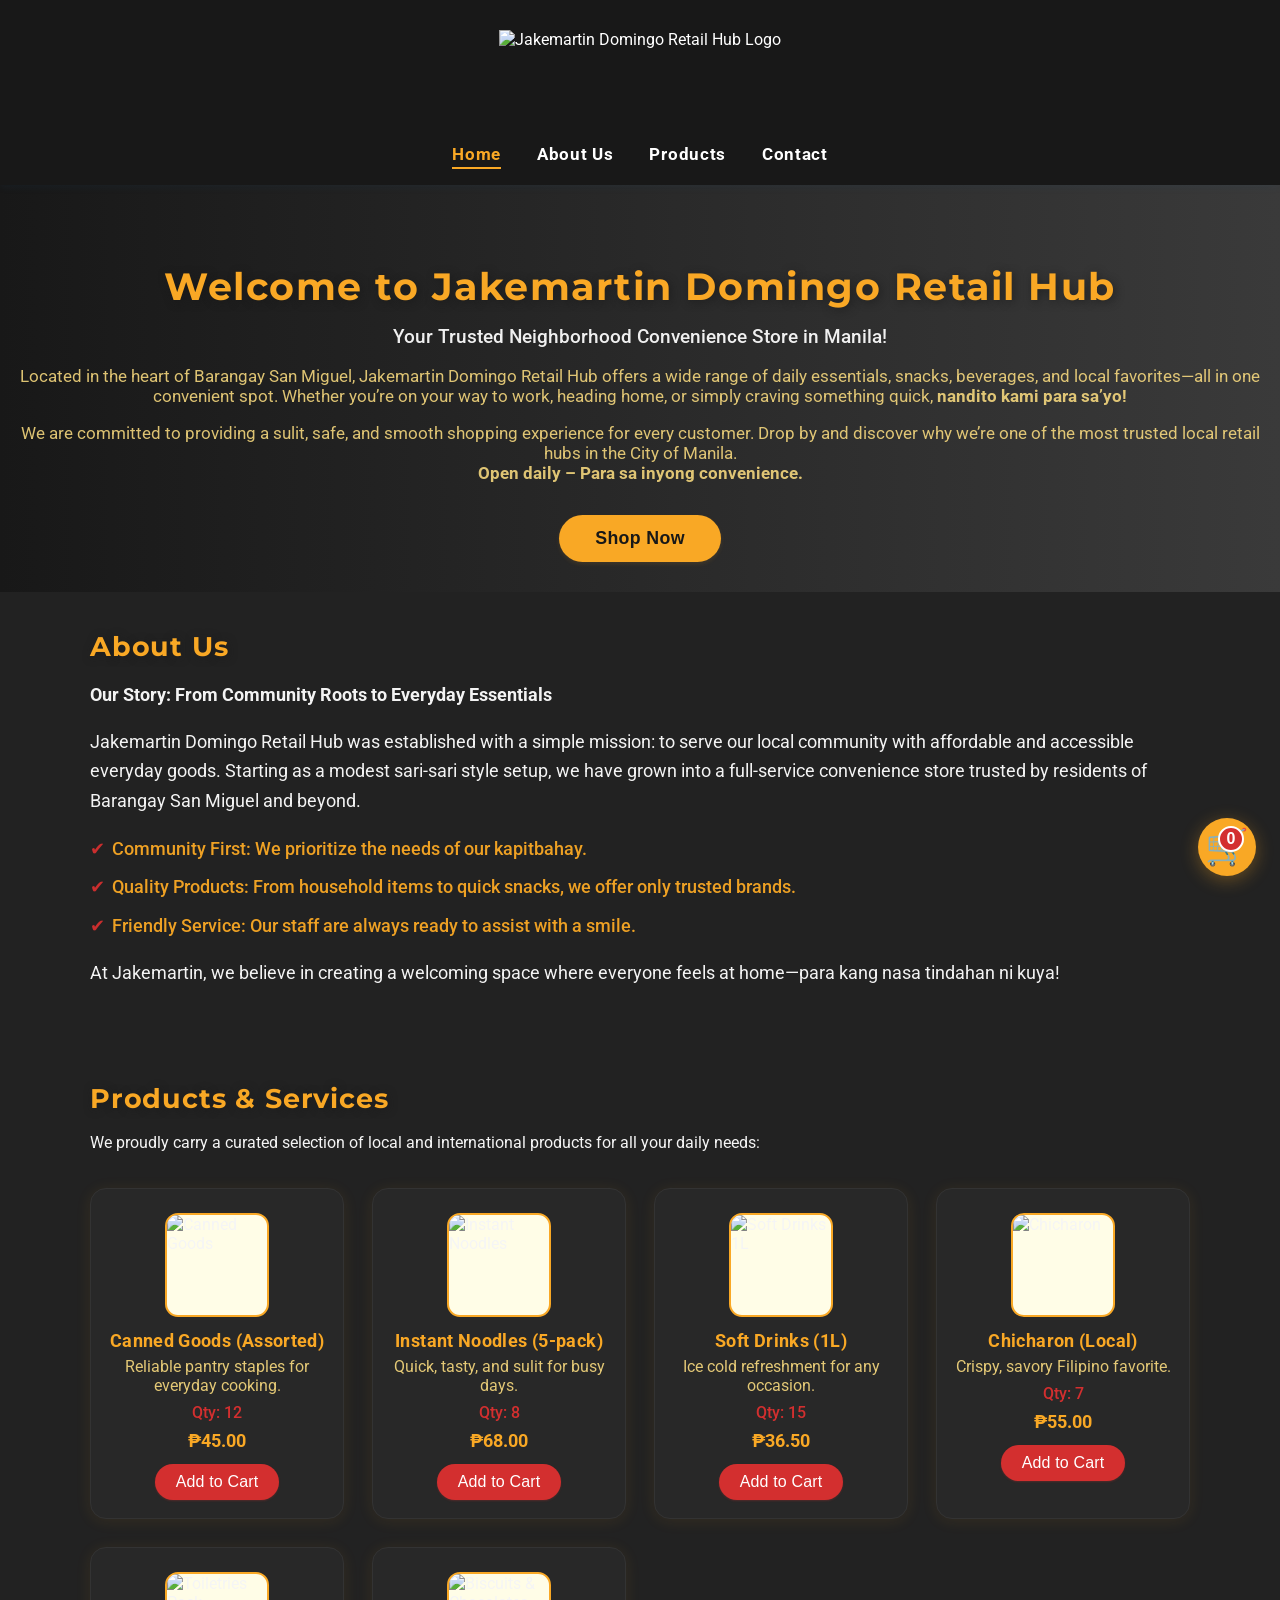
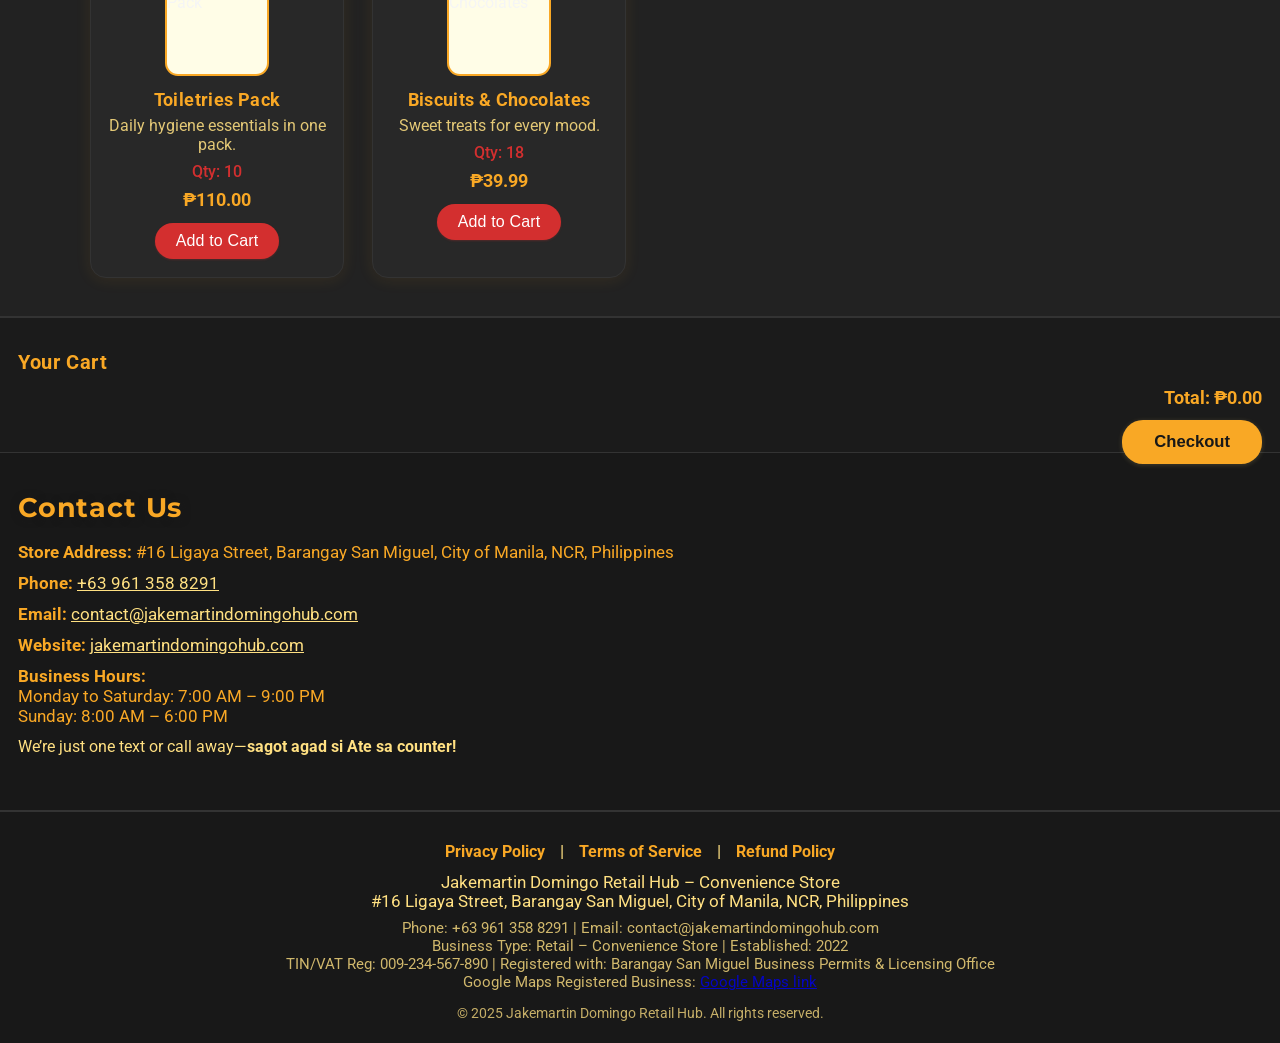
==== index.html @ e6e3763f "index.html" ====
<!DOCTYPE html>
<html lang="en">
<head>
    <meta charset="UTF-8">
    <meta name="viewport" content="width=device-width, initial-scale=1.0">
    <title>Jakemartin Domingo Retail Hub | Convenience Store Manila</title>
    <meta name="description" content="Jakemartin Domingo Retail Hub – Your trusted neighborhood convenience store in Manila. Groceries, snacks, bills payment, delivery, pasalubong and more.">
    <link rel="icon" type="image/png" href="image/FAVICON.png">
    <link rel="preconnect" href="https://fonts.googleapis.com">
    <link href="https://fonts.googleapis.com/css?family=Montserrat:400,700|Roboto:400,500&display=swap" rel="stylesheet">
    <style>
        :root {
            --primary: #d32f2f;
            --accent: #f9a825;
            --black: #181818;
            --white: #fff;
            --background: #222;
            --text: #f5f5f5;
            --footer: #181818;
            --card: #282828;
            --border: #333;
            --cart-btn-size: 58px;
        }
        body {
            margin: 0;
            font-family: 'Roboto', 'Montserrat', Arial, sans-serif;
            background: var(--background);
            color: var(--text);
            min-height: 100vh;
        }
        header {
            background: var(--black);
            color: var(--white);
            padding: 0;
            text-align: center;
            box-shadow: 0 2px 8px rgba(32, 98, 161, 0.08);
            position: sticky;
            top: 0;
            z-index: 100;
            width: 100%;
            transition: box-shadow 0.3s;
        }
        .logo-container {
            background: var(--black);
            padding: 30px 0 15px 0;
            display: flex;
            justify-content: center;
            align-items: center;
        }
        .logo-img {
            display: block;
            height: 96px;
            width: auto;
            max-width: 100%;
            border-radius: 0;
            background: transparent;
            box-shadow: none;
        }
        nav {
            margin-top: 0;
            padding-bottom: 16px;
            background: var(--black);
            width: 100%;
            display: flex;
            justify-content: center;
            align-items: center;
            position: relative;
        }
        nav a {
            color: var(--white);
            text-decoration: none;
            margin: 0 18px;
            font-weight: 700;
            letter-spacing: 0.04em;
            font-size: 1.08rem;
            transition: color 0.2s;
            display: inline-block;
            padding: 3px 0;
            border-bottom: 2px solid transparent;
        }
        nav a:hover, nav a.active {
            color: var(--accent);
            border-bottom: 2px solid var(--accent);
        }
        .burger-btn {
            display: none;
            background: transparent;
            border: none;
            cursor: pointer;
            padding: 8px 12px;
            margin-left: auto;
            margin-right: 14px;
            z-index: 102;
        }
        .burger-icon {
            width: 30px;
            height: 30px;
            display: block;
            position: relative;
        }
        .burger-icon span {
            display: block;
            position: absolute;
            height: 4px;
            width: 100%;
            background: var(--accent);
            border-radius: 2px;
            opacity: 1;
            left: 0;
            transition: all 0.3s;
        }
        .burger-icon span:nth-child(1) {
            top: 6px;
        }
        .burger-icon span:nth-child(2) {
            top: 13px;
        }
        .burger-icon span:nth-child(3) {
            top: 20px;
        }
        .nav-links {
            display: flex;
            flex-direction: row;
            justify-content: center;
            align-items: center;
            width: 100%;
            transition: max-height 0.3s;
        }
        @media (max-width: 800px) {
            .section { padding: 30px 10px; }
            .products-grid { gap: 16px; }
            .cart-section, .contact-section { padding: 20px 8px; }
            .logo-img { height: 74px; }
        }
        @media (max-width: 600px) {
            .logo-container { padding: 14px 0 8px 0; }
            .logo-img { height: 56px; }
            nav {
                justify-content: flex-end;
                padding-bottom: 0;
                height: 56px;
                position: relative;
            }
            .burger-btn {
                display: block;
            }
            .nav-links {
                flex-direction: column;
                align-items: flex-start;
                position: absolute;
                top: 56px;
                left: 0;
                width: 100%;
                background: var(--black);
                max-height: 0;
                overflow: hidden;
                box-shadow: 0 2px 20px #18181863;
                transition: max-height 0.3s;
                z-index: 101;
            }
            .nav-links.open {
                max-height: 300px;
                padding-bottom: 14px;
            }
            nav a {
                margin: 18px 0 0 16px;
                font-size: 1.08rem;
                padding: 10px 0;
                width: 100%;
                border-bottom: none;
                text-align: left;
            }
        }
        .hero {
            padding: 48px 20px 30px 20px;
            background: linear-gradient(90deg, #181818 0%, #3a3a3a 100%);
            text-align: center;
        }
        .hero h1 {
            font-family: 'Montserrat', Arial, sans-serif;
            font-size: 2.35rem;
            font-weight: 700;
            color: var(--accent);
            margin-bottom: 8px;
            text-shadow: 2px 2px 8px #18181899;
            letter-spacing: 0.04em;
        }
        .hero h2 {
            font-size: 1.18rem;
            font-weight: 500;
            margin-bottom: 18px;
            color: var(--white);
            opacity: 0.93;
        }
        .hero p {
            font-size: 1.06rem;
            margin-bottom: 12px;
            color: #ffe082;
            font-weight: 400;
            opacity: 0.85;
        }
        .btn-shop {
            background: var(--accent);
            color: var(--black);
            border: none;
            padding: 13px 36px;
            font-size: 1.11rem;
            border-radius: 24px;
            font-weight: 700;
            margin-top: 20px;
            cursor: pointer;
            box-shadow: 0 2px 4px rgba(249,168,37,0.12);
            transition: background 0.2s, color 0.2s;
            letter-spacing: 0.02em;
        }
        .btn-shop:hover {
            background: #fffde7;
            color: var(--primary);
            border: 2px solid var(--accent);
        }
        .section {
            padding: 38px 18px;
            max-width: 1100px;
            margin: 0 auto;
            background: transparent;
        }
        .section-title {
            font-family: 'Montserrat', Arial, sans-serif;
            color: var(--accent);
            font-size: 1.7rem;
            font-weight: 700;
            margin-bottom: 18px;
            letter-spacing: 0.03em;
            text-shadow: 1px 1px 8px #18181888;
        }
        .about-content {
            font-size: 1.11rem;
            line-height: 1.65;
            color: var(--white);
            opacity: 0.95;
            font-weight: 400;
        }
        .values-list {
            list-style: none;
            padding: 0;
            margin: 16px 0 0 0;
        }
        .values-list li {
            margin-bottom: 8px;
            padding-left: 0;
            position: relative;
            font-weight: 500;
            color: var(--accent);
        }
        .values-list li:before {
            content: "✔";
            color: var(--primary);
            margin-right: 7px;
            font-size: 1.04em;
        }
        .products-grid {
            display: grid;
            grid-template-columns: repeat(auto-fit, minmax(240px, 1fr));
            gap: 28px;
            margin-top: 36px;
        }
        .product-card {
            background: var(--card);
            border: 1px solid var(--border);
            border-radius: 16px;
            padding: 24px 16px 18px 16px;
            text-align: left;
            box-shadow: 0 2px 16px rgba(249, 168, 37, 0.09);
            display: flex;
            flex-direction: column;
            align-items: center;
            position: relative;
        }
        .product-img {
            width: 100px;
            height: 100px;
            border-radius: 13px;
            background: #fffde7;
            margin-bottom: 13px;
            object-fit: contain;
            border: 2px solid var(--accent);
        }
        .product-title {
            font-size: 1.15rem;
            font-weight: 700;
            color: var(--accent);
            margin-bottom: 6px;
            text-align: center;
            letter-spacing: 0.02em;
        }
        .product-desc {
            font-size: 0.99rem;
            margin-bottom: 8px;
            color: #ffe082;
            text-align: center;
            opacity: 0.87;
        }
        .product-info {
            font-size: 0.99rem;
            margin-bottom: 8px;
            color: var(--primary);
            text-align: center;
            font-weight: 500;
        }
        .product-price {
            font-size: 1.15rem;
            font-weight: 700;
            color: var(--accent);
            margin-bottom: 9px;
            text-align: center;
        }
        .add-cart-btn {
            background: var(--primary);
            color: #fff;
            border: none;
            border-radius: 19px;
            padding: 9px 21px;
            font-size: 1rem;
            font-weight: 500;
            cursor: pointer;
            margin-top: 4px;
            transition: background 0.2s;
            letter-spacing: 0.01em;
            box-shadow: 0 1px 2px #d32f2f40;
        }
        .add-cart-btn:hover {
            background: var(--accent);
            color: var(--primary);
        }
        .cart-section {
            background: #1b1b1b;
            border-top: 2px solid var(--border);
            padding: 32px 18px;
        }
        .cart-title {
            font-size: 1.28rem;
            font-weight: 700;
            color: var(--accent);
            margin-bottom: 14px;
            letter-spacing: 0.03em;
        }
        .cart-list {
            list-style: none;
            padding: 0;
            margin: 0 0 13px 0;
        }
        .cart-list li {
            display: flex;
            align-items: center;
            justify-content: space-between;
            background: #282828;
            border-radius: 10px;
            margin-bottom: 7px;
            padding: 10px 15px;
            box-shadow: 0 1px 4px #f9a82510;
        }
        .cart-item-title {
            font-weight: 500;
            color: var(--accent);
        }
        .cart-item-qty {
            color: var(--primary);
            font-size: 1em;
            margin-left: 8px;
        }
        .cart-item-price {
            color: #fffde7;
            font-size: 0.99em;
            margin-left: 10px;
        }
        .cart-item-remove-btn {
            background: var(--primary);
            color: #fff;
            border: none;
            border-radius: 7px;
            font-size: 0.93rem;
            font-weight: 700;
            padding: 3px 12px;
            margin-left: 10px;
            cursor: pointer;
            transition: background 0.2s;
        }
        .cart-item-remove-btn:hover {
            background: #b71c1c;
        }
        .cart-total {
            font-weight: 700;
            color: var(--accent);
            font-size: 1.11rem;
            margin-bottom: 12px;
            text-align: right;
        }
        .checkout-btn {
            background: var(--accent);
            color: var(--black);
            border: none;
            border-radius: 21px;
            font-size: 1.04rem;
            font-weight: 700;
            padding: 12px 32px;
            cursor: pointer;
            float: right;
            box-shadow: 0 1px 5px #ffe08230;
            transition: background 0.2s, color 0.2s;
        }
        .checkout-btn:hover {
            background: var(--primary);
            color: #fff;
        }
        .contact-section {
            padding: 38px 18px;
            background: var(--black);
            border-top: 1px solid var(--border);
        }
        .contact-list {
            list-style: none;
            padding: 0;
            margin: 0;
        }
        .contact-list li {
            margin-bottom: 11px;
            font-size: 1.07rem;
            color: var(--accent);
        }
        .contact-list a {
            color: #ffe082;
            text-decoration: underline;
        }
        .contact-list a:hover {
            color: var(--primary);
        }
        .contact-section p {
            color: #ffe082;
            font-size: 1.03rem;
            margin-top: 10px;
        }
        footer {
            background: var(--footer);
            color: #ffe082;
            text-align: center;
            padding: 30px 16px 22px 16px;
            border-top: 2px solid var(--border);
            font-size: 1.04rem;
        }
        .footer-links {
            margin-bottom: 12px;
        }
        .footer-links a {
            color: var(--accent);
            text-decoration: none;
            margin: 0 11px;
            font-size: 0.98rem;
            font-weight: 700;
        }
        .footer-links a:hover {
            text-decoration: underline;
            color: var(--primary);
        }
        .footer-company {
            margin-bottom: 8px;
        }
        .footer-meta {
            font-size: 0.93rem;
            color: #ffe082;
            opacity: 0.8;
            margin-top: 7px;
        }
        .cart-fab {
            position: fixed;
            right: 24px;
            bottom: 24px;
            width: var(--cart-btn-size);
            height: var(--cart-btn-size);
            background: var(--accent);
            color: var(--black);
            border-radius: 50%;
            box-shadow: 0 4px 18px #f9a82555;
            display: flex;
            justify-content: center;
            align-items: center;
            z-index: 999;
            cursor: pointer;
            transition: background 0.2s;
            border: none;
        }
        .cart-fab:hover {
            background: #ffd54f;
        }
        .cart-fab-icon {
            font-size: 2.2rem;
            color: var(--primary);
        }
        .cart-fab-count {
            position: absolute;
            top: 8px;
            right: 12px;
            background: var(--primary);
            color: #fff;
            border-radius: 50%;
            width: 22px;
            height: 22px;
            display: flex;
            justify-content: center;
            align-items: center;
            font-size: 1rem;
            font-weight: 700;
            border: 2px solid #fff;
        }
        .cart-modal-overlay {
            display: none;
            position: fixed;
            z-index: 1001;
            left: 0;
            top: 0;
            width: 100vw;
            height: 100vh;
            background: rgba(30,30,30,0.86);
            justify-content: center;
            align-items: center;
        }
        .cart-modal {
            background: var(--card);
            color: var(--text);
            border-radius: 18px;
            padding: 32px 24px 24px 24px;
            max-width: 350px;
            width: 90vw;
            box-shadow: 0 8px 32px #18181899;
            position: relative;
            animation: popCartModal 0.2s ease;
        }
        @keyframes popCartModal {
            0% { transform: scale(0.9); opacity:0 }
            70% { transform: scale(1.05); opacity:1 }
            100% { transform: scale(1); opacity:1 }
        }
        .cart-modal-header {
            font-size: 1.25rem;
            font-weight: 700;
            color: var(--accent);
            margin-bottom: 12px;
            display: flex;
            align-items: center;
            justify-content: space-between;
        }
        .cart-modal-close {
            background: transparent;
            border: none;
            font-size: 1.5rem;
            color: var(--accent);
            cursor: pointer;
            margin-left: 18px;
        }
        .cart-modal-list {
            list-style: none;
            padding: 0;
            margin: 0 0 12px 0;
            max-height: 210px;
            overflow-y: auto;
        }
        .cart-modal-list li {
            display: flex;
            align-items: center;
            justify-content: space-between;
            background: #333;
            border-radius: 10px;
            margin-bottom: 7px;
            padding: 8px 10px;
            box-shadow: 0 1px 3px #f9a82514;
        }
        .cart-modal-item-title {
            font-weight: 500;
            color: var(--accent);
            flex: 1 1 60%;
            font-size: 1rem;
        }
        .cart-modal-item-qty {
            color: var(--primary);
            font-size: 0.96em;
            margin-left: 10px;
        }
        .cart-modal-item-price {
            color: #fffde7;
            font-size: 0.97em;
            margin-left: 10px;
        }
        .cart-modal-remove-btn {
            background: var(--primary);
            color: #fff;
            border: none;
            border-radius: 7px;
            font-size: 0.93rem;
            font-weight: 700;
            padding: 3px 12px;
            margin-left: 10px;
            cursor: pointer;
            transition: background 0.2s;
        }
        .cart-modal-remove-btn:hover {
            background: #b71c1c;
        }
        .cart-modal-total {
            font-weight: 700;
            color: var(--accent);
            font-size: 1.08rem;
            margin-bottom: 11px;
            text-align: right;
        }
        .cart-modal-checkout-btn {
            background: var(--accent);
            color: var(--black);
            border: none;
            border-radius: 20px;
            font-size: 1.03rem;
            font-weight: 700;
            padding: 10px 26px;
            cursor: pointer;
            float: right;
            box-shadow: 0 1px 5px #ffe08230;
            transition: background 0.2s, color 0.2s;
        }
        .cart-modal-checkout-btn:disabled {
            opacity: 0.7;
            cursor: not-allowed;
        }
        .cart-modal-checkout-btn:hover:enabled {
            background: var(--primary);
            color: #fff;
        }
        @media (max-width: 600px) {
            .hero h1 { font-size: 1.28rem; }
            .hero h2 { font-size: 1rem; }
            .section-title { font-size: 1.13rem; }
            .product-card { padding: 11px 6px; }
            .product-img { width: 56px; height: 56px; }
            .cart-section { font-size: 0.99rem; }
            .nav-links.open { max-height: 350px; }
            .cart-modal { padding: 20px 8px 18px 8px; }
            .cart-modal-header { font-size: 1.07rem; }
        }
    </style>
    <script>
        // Burger Button Functionality & Sticky Header Shadow
        document.addEventListener("DOMContentLoaded", function() {
            const burgerBtn = document.getElementById('burger-btn');
            const navLinks = document.getElementById('nav-links');

            burgerBtn.addEventListener('click', function() {
                navLinks.classList.toggle('open');
                burgerBtn.classList.toggle('open');
            });

            Array.from(navLinks.getElementsByTagName('a')).forEach(function(link) {
                link.addEventListener('click', function() {
                    if (window.innerWidth <= 600) {
                        navLinks.classList.remove('open');
                        burgerBtn.classList.remove('open');
                    }
                });
            });

            const header = document.querySelector('header');
            window.addEventListener('scroll', function() {
                if (window.scrollY > 30) {
                    header.style.boxShadow = '0 4px 20px #18181855';
                } else {
                    header.style.boxShadow = '0 2px 8px rgba(32, 98, 161, 0.08)';
                }
            });

            burgerBtn.addEventListener('keyup', function(e) {
                if (e.key === "Enter" || e.key === " ") {
                    burgerBtn.click();
                }
            });
        });

        // Cart Logic for main section and floating button/modal
        document.addEventListener("DOMContentLoaded", function() {
            const cart = [];
            const cartList = document.getElementById('cart-list');
            const cartTotal = document.getElementById('cart-total');
            const checkoutBtn = document.getElementById('checkout-btn');

            // Floating Cart Button and Modal Elements
            const cartFab = document.getElementById('cart-fab');
            const cartFabCount = document.getElementById('cart-fab-count');
            const cartModalOverlay = document.getElementById('cart-modal-overlay');
            const cartModalList = document.getElementById('cart-modal-list');
            const cartModalTotal = document.getElementById('cart-modal-total');
            const cartModalCheckoutBtn = document.getElementById('cart-modal-checkout-btn');
            const cartModalClose = document.getElementById('cart-modal-close');

            // Utility: Update both main cart and modal
            function updateCart() {
                // Main Cart Section
                cartList.innerHTML = '';
                let total = 0;
                cart.forEach((item, idx) => {
                    total += item.price * item.qty;
                    const li = document.createElement('li');
                    li.innerHTML =
                        `<span class="cart-item-title">${item.title}</span>
                        <span class="cart-item-qty">Qty: ${item.qty}</span>
                        <span class="cart-item-price">₱${item.price.toFixed(2)}</span>
                        <button class="cart-item-remove-btn" data-idx="${idx}" title="x">x</button>`;
                    cartList.appendChild(li);
                });
                cartTotal.textContent = "Total: ₱" + total.toFixed(2);
                checkoutBtn.disabled = cart.length === 0;

                // Floating Cart Button count
                cartFabCount.textContent = cart.reduce((a, b) => a + b.qty, 0);

                // Modal Cart Section
                cartModalList.innerHTML = '';
                cart.forEach((item, idx) => {
                    const li = document.createElement('li');
                    li.innerHTML =
                        `<span class="cart-modal-item-title">${item.title}</span>
                        <span class="cart-modal-item-qty">Qty: ${item.qty}</span>
                        <span class="cart-modal-item-price">₱${item.price.toFixed(2)}</span>
                        <button class="cart-modal-remove-btn" data-idx="${idx}" title="Remove item">x</button>`;
                    cartModalList.appendChild(li);
                });
                cartModalTotal.textContent = "Total: ₱" + total.toFixed(2);
                cartModalCheckoutBtn.disabled = cart.length === 0;
            }

            // Add to Cart
            function addToCart(title, price, qty) {
                let found = cart.find(item => item.title === title);
                if (found) {
                    found.qty += 1;
                } else {
                    cart.push({title, price, qty: 1});
                }
                updateCart();
            }

            // Remove from Cart (by index)
            function removeFromCart(idx) {
                cart.splice(idx, 1);
                updateCart();
            }

            // Add event listeners to product buttons
            document.querySelectorAll('.add-cart-btn').forEach(btn => {
                btn.addEventListener('click', function() {
                    const card = btn.closest('.product-card');
                    const title = card.querySelector('.product-title').textContent;
                    const price = parseFloat(card.querySelector('.product-price').textContent.replace('₱',''));
                    addToCart(title, price, 1);
                });
            });

            // Main Cart: Remove item
            cartList.addEventListener('click', function(e) {
                if (e.target.classList.contains('cart-item-remove-btn')) {
                    const idx = parseInt(e.target.getAttribute('data-idx'));
                    removeFromCart(idx);
                }
            });

            // Checkout Button (main section)
            checkoutBtn.addEventListener('click', function() {
                window.location.href = 'order-summary.html';
            });

            // Floating Cart Button click: show modal
            cartFab.addEventListener('click', function() {
                cartModalOverlay.style.display = 'flex';
            });

            // Modal close button
            cartModalClose.addEventListener('click', function() {
                cartModalOverlay.style.display = 'none';
            });

            // Modal click outside: close modal
            cartModalOverlay.addEventListener('click', function(e) {
                if (e.target === cartModalOverlay) {
                    cartModalOverlay.style.display = 'none';
                }
            });

            // Modal: Remove item
            cartModalList.addEventListener('click', function(e) {
                if (e.target.classList.contains('cart-modal-remove-btn')) {
                    const idx = parseInt(e.target.getAttribute('data-idx'));
                    removeFromCart(idx);
                }
            });

            // Modal: Checkout button
            cartModalCheckoutBtn.addEventListener('click', function() {
                window.location.href = 'order-summary.html';
            });

            updateCart();
        });
    </script>
</head>
<body>
    <header>
        <div class="logo-container">
            <img src="image/LOGO.png" alt="Jakemartin Domingo Retail Hub Logo" class="logo-img" />
        </div>
        <nav>
            <button class="burger-btn" id="burger-btn" aria-label="Toggle navigation" tabindex="0">
                <span class="burger-icon">
                    <span></span>
                    <span></span>
                    <span></span>
                </span>
            </button>
            <div class="nav-links" id="nav-links">
                <a href="#home" class="active">Home</a>
                <a href="#about">About Us</a>
                <a href="#products">Products</a>
                <a href="#contact">Contact</a>
            </div>
        </nav>
    </header>

    <section class="hero" id="home">
        <h1>Welcome to Jakemartin Domingo Retail Hub</h1>
        <h2>Your Trusted Neighborhood Convenience Store in Manila!</h2>
        <p>Located in the heart of Barangay San Miguel, Jakemartin Domingo Retail Hub offers a wide range of daily essentials, snacks, beverages, and local favorites—all in one convenient spot. Whether you’re on your way to work, heading home, or simply craving something quick, <b>nandito kami para sa’yo!</b></p>
        <p>We are committed to providing a sulit, safe, and smooth shopping experience for every customer. Drop by and discover why we’re one of the most trusted local retail hubs in the City of Manila.<br><b>Open daily – Para sa inyong convenience.</b></p>
        <button class="btn-shop" onclick="document.getElementById('products').scrollIntoView({behavior:'smooth'});">Shop Now</button>
    </section>

    <section class="section" id="about">
        <div class="section-title">About Us</div>
        <div class="about-content">
            <p><strong>Our Story: From Community Roots to Everyday Essentials</strong></p>
            <p>Jakemartin Domingo Retail Hub was established with a simple mission: to serve our local community with affordable and accessible everyday goods. Starting as a modest sari-sari style setup, we have grown into a full-service convenience store trusted by residents of Barangay San Miguel and beyond.</p>
            <ul class="values-list">
                <li>Community First: We prioritize the needs of our kapitbahay.</li>
                <li>Quality Products: From household items to quick snacks, we offer only trusted brands.</li>
                <li>Friendly Service: Our staff are always ready to assist with a smile.</li>
            </ul>
            <p>At Jakemartin, we believe in creating a welcoming space where everyone feels at home—para kang nasa tindahan ni kuya!</p>
        </div>
    </section>

    <section class="section" id="products">
        <div class="section-title">Products & Services</div>
        <p>We proudly carry a curated selection of local and international products for all your daily needs:</p>
        <div class="products-grid">
            <div class="product-card">
                <img src="image/placeholder1.png" alt="Canned Goods" class="product-img">
                <div class="product-title">Canned Goods (Assorted)</div>
                <div class="product-desc">Reliable pantry staples for everyday cooking.</div>
                <div class="product-info">Qty: 12</div>
                <div class="product-price">₱45.00</div>
                <button class="add-cart-btn">Add to Cart</button>
            </div>
            <div class="product-card">
                <img src="image/placeholder2.png" alt="Instant Noodles" class="product-img">
                <div class="product-title">Instant Noodles (5-pack)</div>
                <div class="product-desc">Quick, tasty, and sulit for busy days.</div>
                <div class="product-info">Qty: 8</div>
                <div class="product-price">₱68.00</div>
                <button class="add-cart-btn">Add to Cart</button>
            </div>
            <div class="product-card">
                <img src="image/placeholder3.png" alt="Soft Drinks 1L" class="product-img">
                <div class="product-title">Soft Drinks (1L)</div>
                <div class="product-desc">Ice cold refreshment for any occasion.</div>
                <div class="product-info">Qty: 15</div>
                <div class="product-price">₱36.50</div>
                <button class="add-cart-btn">Add to Cart</button>
            </div>
            <div class="product-card">
                <img src="image/placeholder4.png" alt="Chicharon" class="product-img">
                <div class="product-title">Chicharon (Local)</div>
                <div class="product-desc">Crispy, savory Filipino favorite.</div>
                <div class="product-info">Qty: 7</div>
                <div class="product-price">₱55.00</div>
                <button class="add-cart-btn">Add to Cart</button>
            </div>
            <div class="product-card">
                <img src="image/placeholder5.png" alt="Toiletries Pack" class="product-img">
                <div class="product-title">Toiletries Pack</div>
                <div class="product-desc">Daily hygiene essentials in one pack.</div>
                <div class="product-info">Qty: 10</div>
                <div class="product-price">₱110.00</div>
                <button class="add-cart-btn">Add to Cart</button>
            </div>
            <div class="product-card">
                <img src="image/placeholder6.png" alt="Biscuits & Chocolates" class="product-img">
                <div class="product-title">Biscuits & Chocolates</div>
                <div class="product-desc">Sweet treats for every mood.</div>
                <div class="product-info">Qty: 18</div>
                <div class="product-price">₱39.99</div>
                <button class="add-cart-btn">Add to Cart</button>
            </div>
        </div>
    </section>

    <section class="cart-section" id="cart">
        <div class="cart-title">Your Cart</div>
        <ul class="cart-list" id="cart-list">
        </ul>
        <div class="cart-total" id="cart-total">Total: ₱0.00</div>
        <button class="checkout-btn" id="checkout-btn" disabled>Checkout</button>
    </section>

    <section class="contact-section" id="contact">
        <div class="section-title">Contact Us</div>
        <ul class="contact-list">
            <li><b>Store Address:</b> #16 Ligaya Street, Barangay San Miguel, City of Manila, NCR, Philippines</li>
            <li><b>Phone:</b> <a href="tel:+639613588291">+63 961 358 8291</a></li>
            <li><b>Email:</b> <a href="mailto:contact@jakemartindomingohub.com">contact@jakemartindomingohub.com</a></li>
            <li><b>Website:</b> <a href="https://jakemartindomingohub.com" target="_blank">jakemartindomingohub.com</a></li>
            <li><b>Business Hours:</b> <br>
                Monday to Saturday: 7:00 AM – 9:00 PM<br>
                Sunday: 8:00 AM – 6:00 PM
            </li>
        </ul>
        <p>We’re just one text or call away—<b>sagot agad si Ate sa counter!</b></p>
    </section>

    <footer>
        <div class="footer-links">
            <a href="privacy-policy.html">Privacy Policy</a> |
            <a href="terms.html">Terms of Service</a> |
            <a href="refund-policy.html">Refund Policy</a>
        </div>
        <div class="footer-company">
            Jakemartin Domingo Retail Hub – Convenience Store<br>
            #16 Ligaya Street, Barangay San Miguel, City of Manila, NCR, Philippines
        </div>
        <div class="footer-meta">
            Phone: +63 961 358 8291 | Email: contact@jakemartindomingohub.com<br>
            Business Type: Retail – Convenience Store | Established: 2022<br>
            TIN/VAT Reg: 009-234-567-890 | Registered with: Barangay San Miguel Business Permits & Licensing Office<br>
            Google Maps Registered Business: <a href="#" target="_blank">Google Maps link</a>
        </div>
        <div style="margin-top:14px; font-size:0.88rem; color:#ffe082; opacity:0.75;">
            &copy; 2025 Jakemartin Domingo Retail Hub. All rights reserved.
        </div>
    </footer>

    <button class="cart-fab" id="cart-fab" aria-label="Keranjang Belanja">
        <span class="cart-fab-icon">&#128722;</span>
        <span class="cart-fab-count" id="cart-fab-count">0</span>
    </button>
    <div class="cart-modal-overlay" id="cart-modal-overlay">
        <div class="cart-modal">
            <div class="cart-modal-header">
                <span>Total Belanja</span>
                <button class="cart-modal-close" id="cart-modal-close" aria-label="Tutup">&times;</button>
            </div>
            <ul class="cart-modal-list" id="cart-modal-list">
            </ul>
            <div class="cart-modal-total" id="cart-modal-total">Total: ₱0.00</div>
            <button class="cart-modal-checkout-btn" id="cart-modal-checkout-btn" disabled>Checkout</button>
        </div>
    </div>
</body>
</html>
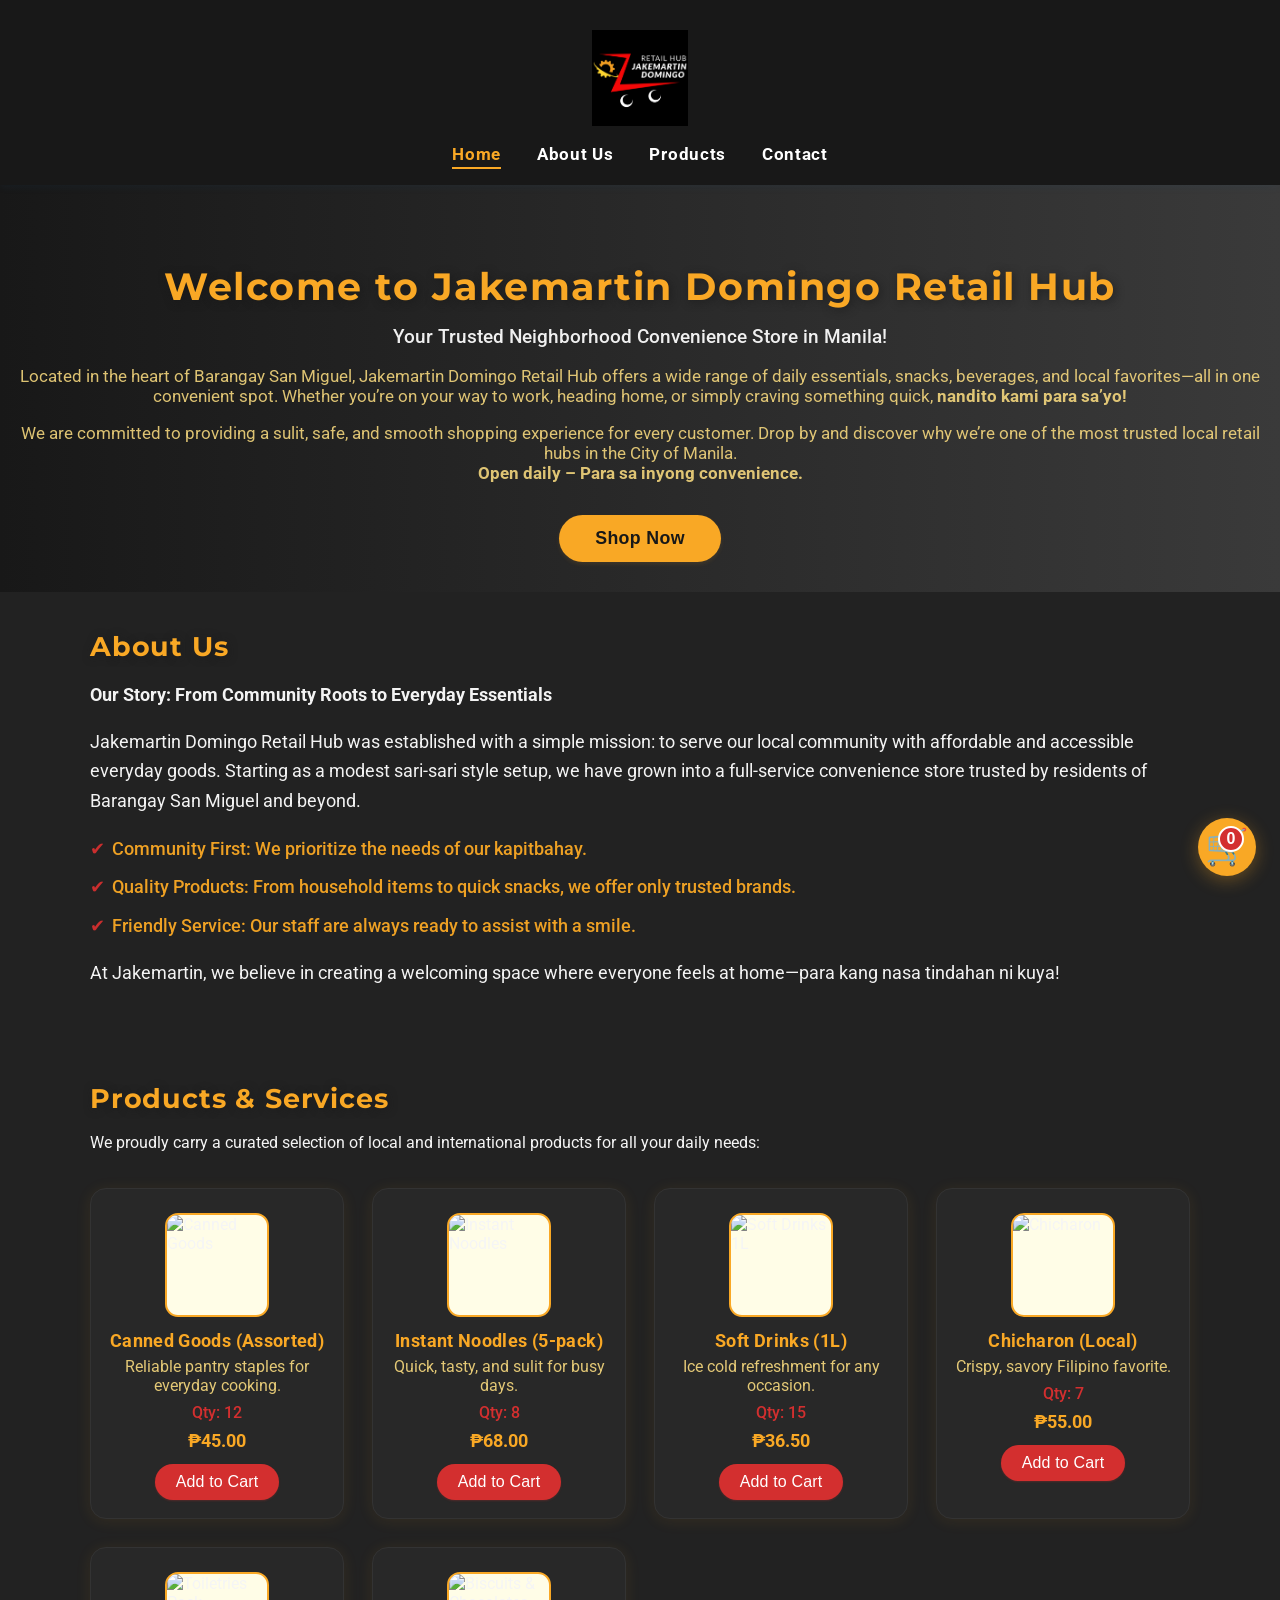
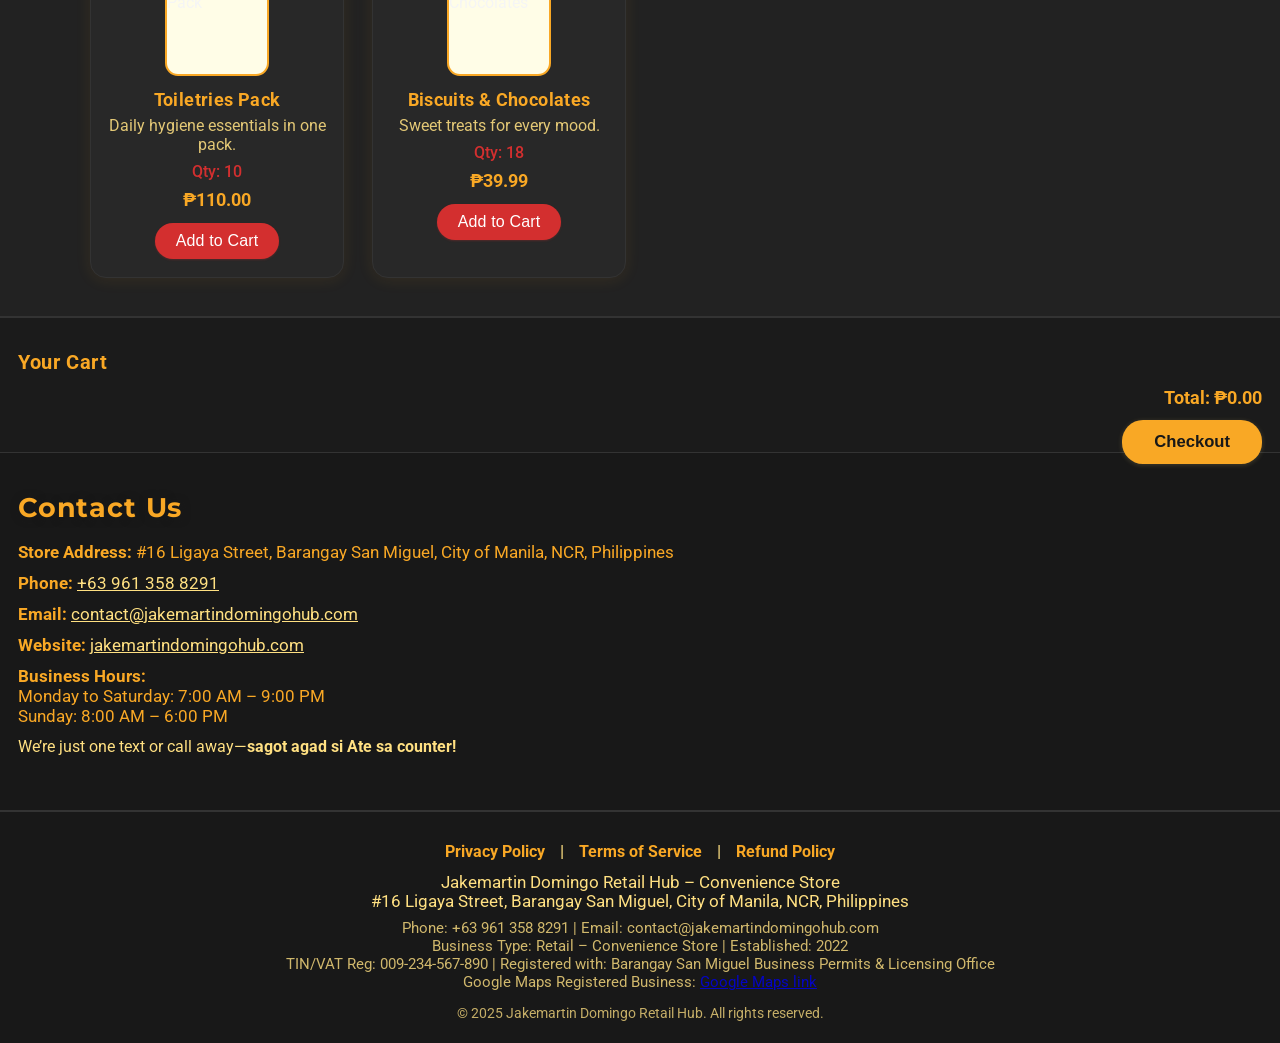
==== commit 023a3552: "Update index.html" ====
--- a/index.html
+++ b/index.html
@@ -5,7 +5,7 @@
     <meta name="viewport" content="width=device-width, initial-scale=1.0">
     <title>Jakemartin Domingo Retail Hub | Convenience Store Manila</title>
     <meta name="description" content="Jakemartin Domingo Retail Hub – Your trusted neighborhood convenience store in Manila. Groceries, snacks, bills payment, delivery, pasalubong and more.">
-    <link rel="icon" type="image/png" href="image/FAVICON.png">
+    <link rel="icon" type="image/png" href="image/LOGO.png">
     <link rel="preconnect" href="https://fonts.googleapis.com">
     <link href="https://fonts.googleapis.com/css?family=Montserrat:400,700|Roboto:400,500&display=swap" rel="stylesheet">
     <style>
@@ -855,7 +855,7 @@
         <p>We proudly carry a curated selection of local and international products for all your daily needs:</p>
         <div class="products-grid">
             <div class="product-card">
-                <img src="image/placeholder1.png" alt="Canned Goods" class="product-img">
+                <img src="image/Pictures1.png" alt="Canned Goods" class="product-img">
                 <div class="product-title">Canned Goods (Assorted)</div>
                 <div class="product-desc">Reliable pantry staples for everyday cooking.</div>
                 <div class="product-info">Qty: 12</div>
@@ -863,7 +863,7 @@
                 <button class="add-cart-btn">Add to Cart</button>
             </div>
             <div class="product-card">
-                <img src="image/placeholder2.png" alt="Instant Noodles" class="product-img">
+                <img src="image/Pictures2.png" alt="Instant Noodles" class="product-img">
                 <div class="product-title">Instant Noodles (5-pack)</div>
                 <div class="product-desc">Quick, tasty, and sulit for busy days.</div>
                 <div class="product-info">Qty: 8</div>
@@ -871,7 +871,7 @@
                 <button class="add-cart-btn">Add to Cart</button>
             </div>
             <div class="product-card">
-                <img src="image/placeholder3.png" alt="Soft Drinks 1L" class="product-img">
+                <img src="image/Pictures3.png" alt="Soft Drinks 1L" class="product-img">
                 <div class="product-title">Soft Drinks (1L)</div>
                 <div class="product-desc">Ice cold refreshment for any occasion.</div>
                 <div class="product-info">Qty: 15</div>
@@ -879,7 +879,7 @@
                 <button class="add-cart-btn">Add to Cart</button>
             </div>
             <div class="product-card">
-                <img src="image/placeholder4.png" alt="Chicharon" class="product-img">
+                <img src="image/Pictures4.png" alt="Chicharon" class="product-img">
                 <div class="product-title">Chicharon (Local)</div>
                 <div class="product-desc">Crispy, savory Filipino favorite.</div>
                 <div class="product-info">Qty: 7</div>
@@ -887,7 +887,7 @@
                 <button class="add-cart-btn">Add to Cart</button>
             </div>
             <div class="product-card">
-                <img src="image/placeholder5.png" alt="Toiletries Pack" class="product-img">
+                <img src="image/Pictures5.png" alt="Toiletries Pack" class="product-img">
                 <div class="product-title">Toiletries Pack</div>
                 <div class="product-desc">Daily hygiene essentials in one pack.</div>
                 <div class="product-info">Qty: 10</div>
@@ -895,7 +895,7 @@
                 <button class="add-cart-btn">Add to Cart</button>
             </div>
             <div class="product-card">
-                <img src="image/placeholder6.png" alt="Biscuits & Chocolates" class="product-img">
+                <img src="image/Pictures6.png" alt="Biscuits & Chocolates" class="product-img">
                 <div class="product-title">Biscuits & Chocolates</div>
                 <div class="product-desc">Sweet treats for every mood.</div>
                 <div class="product-info">Qty: 18</div>
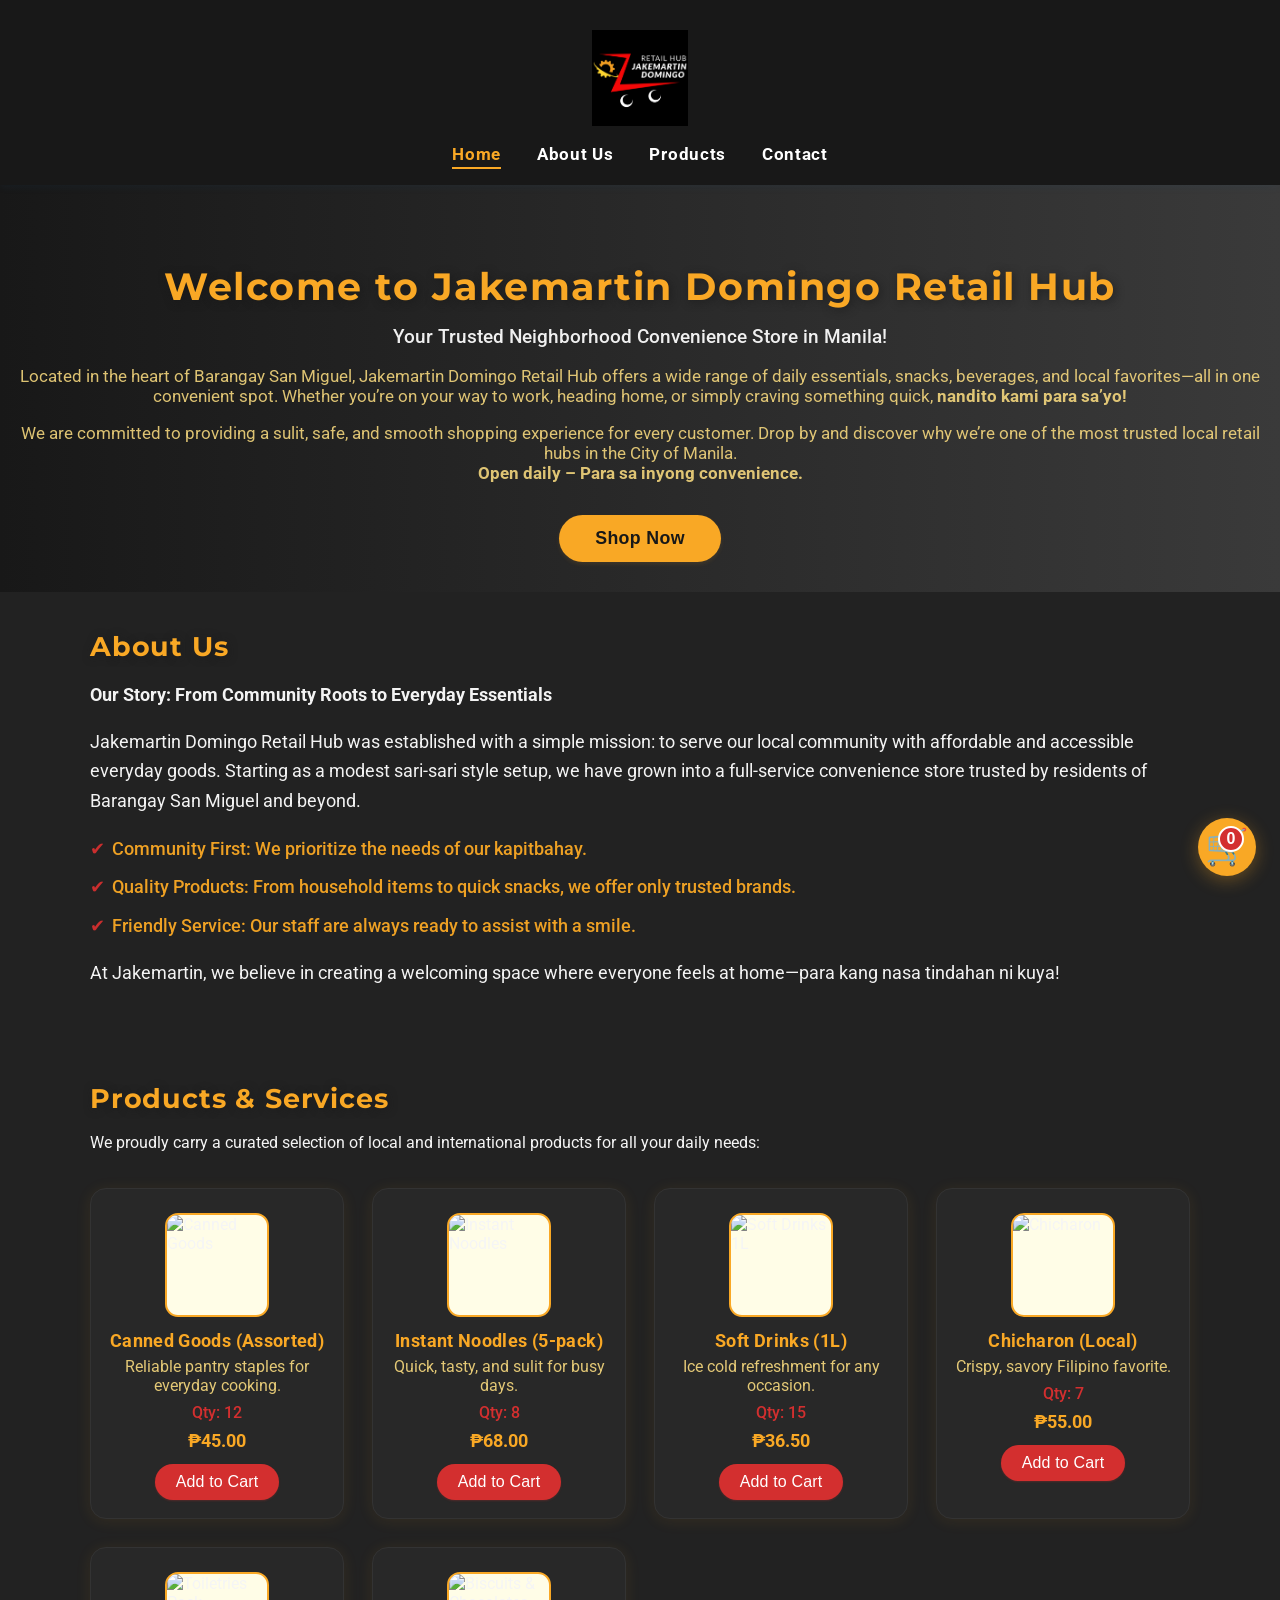
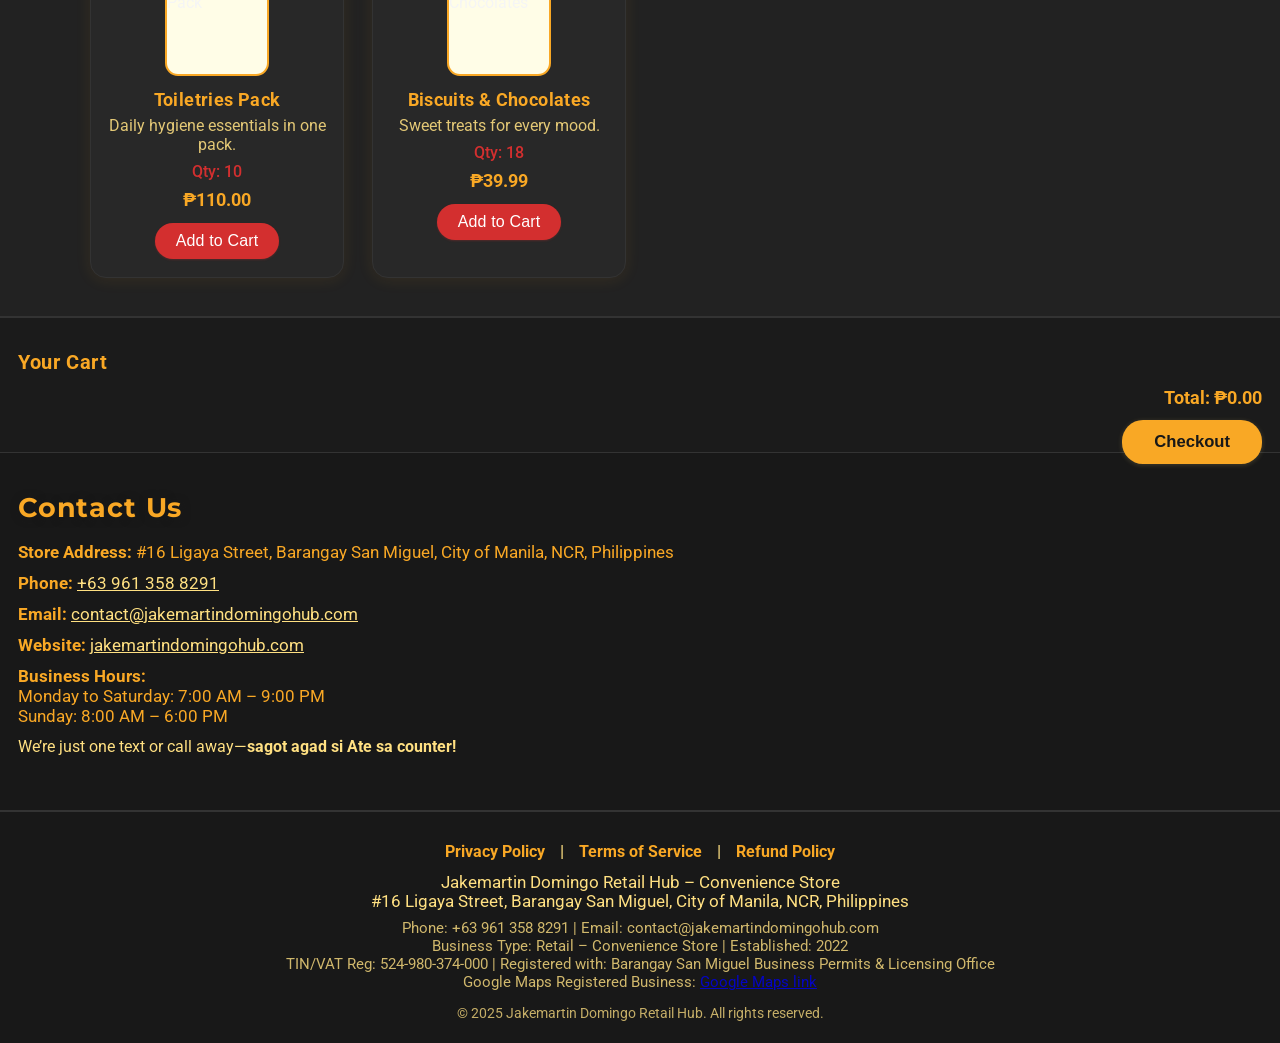
==== commit a01a63ab: "Update index.html" ====
--- a/index.html
+++ b/index.html
@@ -941,7 +941,7 @@
         <div class="footer-meta">
             Phone: +63 961 358 8291 | Email: contact@jakemartindomingohub.com<br>
             Business Type: Retail – Convenience Store | Established: 2022<br>
-            TIN/VAT Reg: 009-234-567-890 | Registered with: Barangay San Miguel Business Permits & Licensing Office<br>
+            TIN/VAT Reg: 524-980-374-000 | Registered with: Barangay San Miguel Business Permits & Licensing Office<br>
             Google Maps Registered Business: <a href="#" target="_blank">Google Maps link</a>
         </div>
         <div style="margin-top:14px; font-size:0.88rem; color:#ffe082; opacity:0.75;">
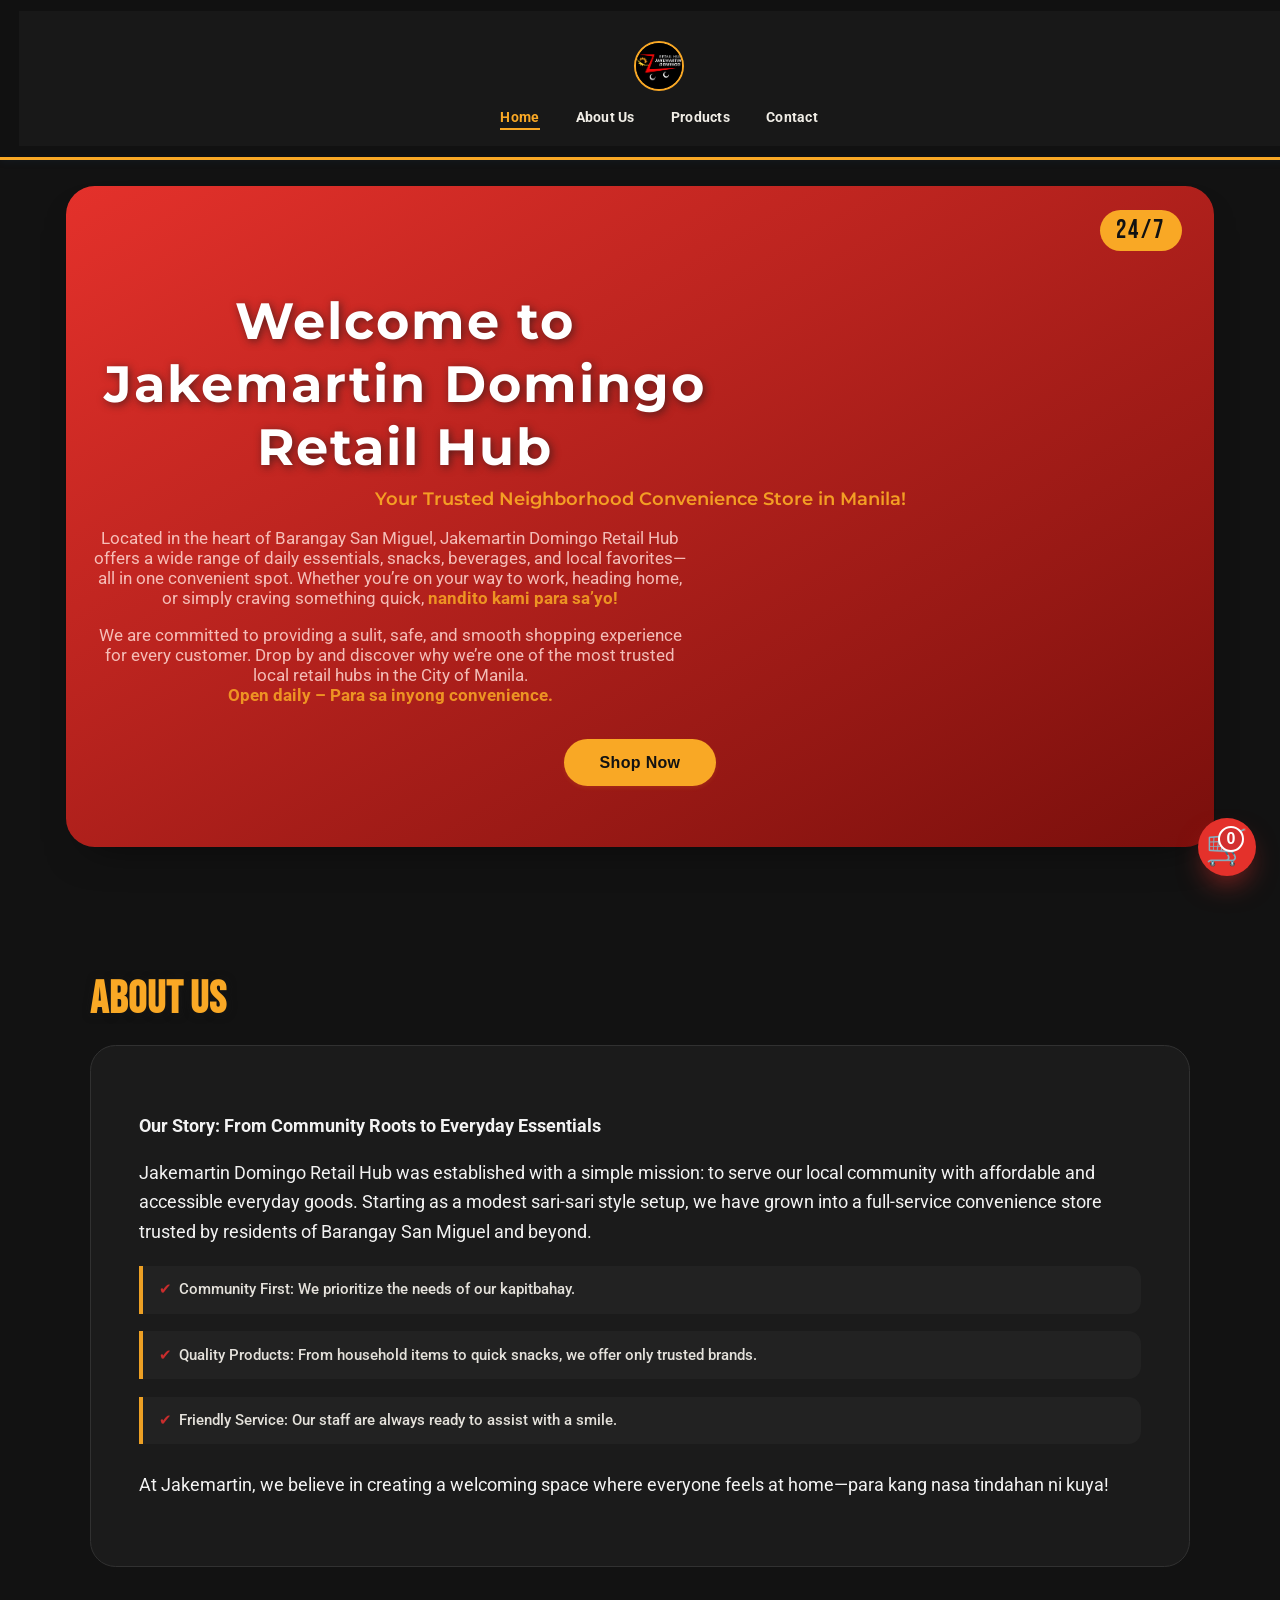
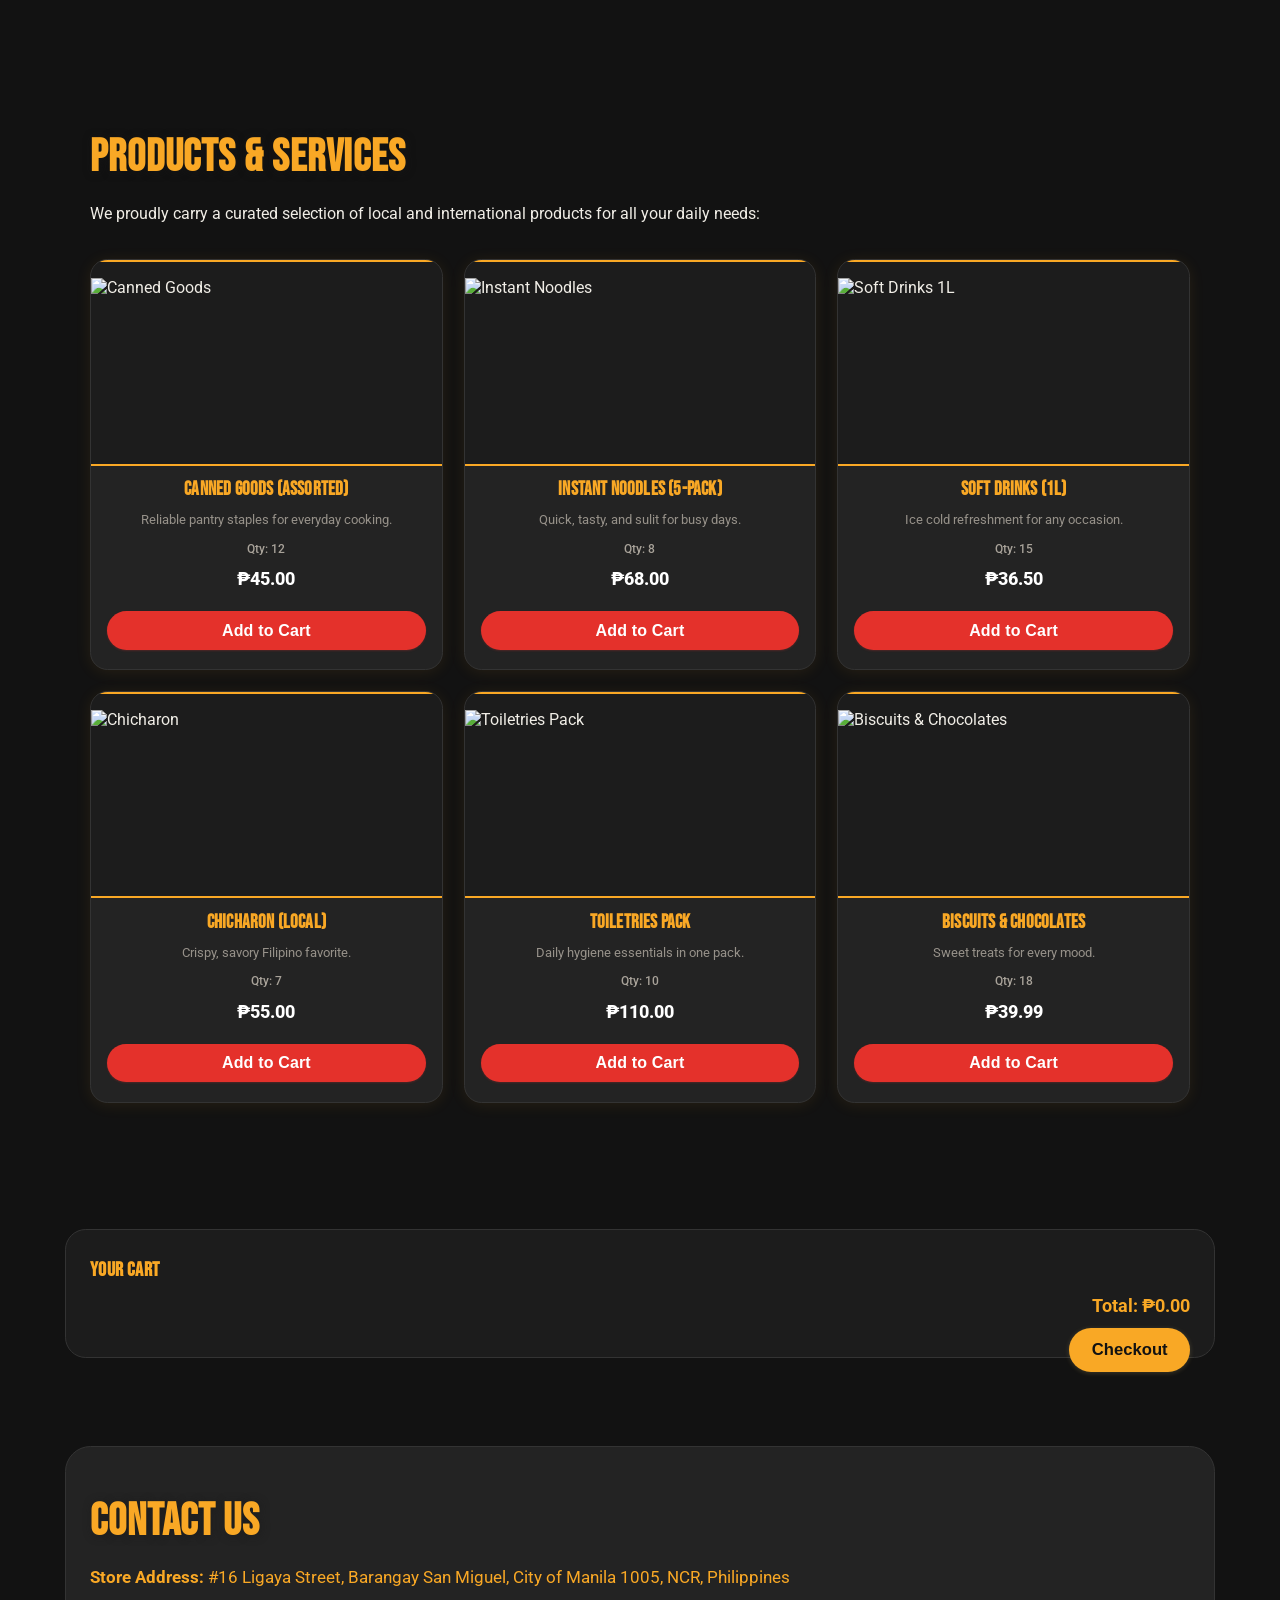
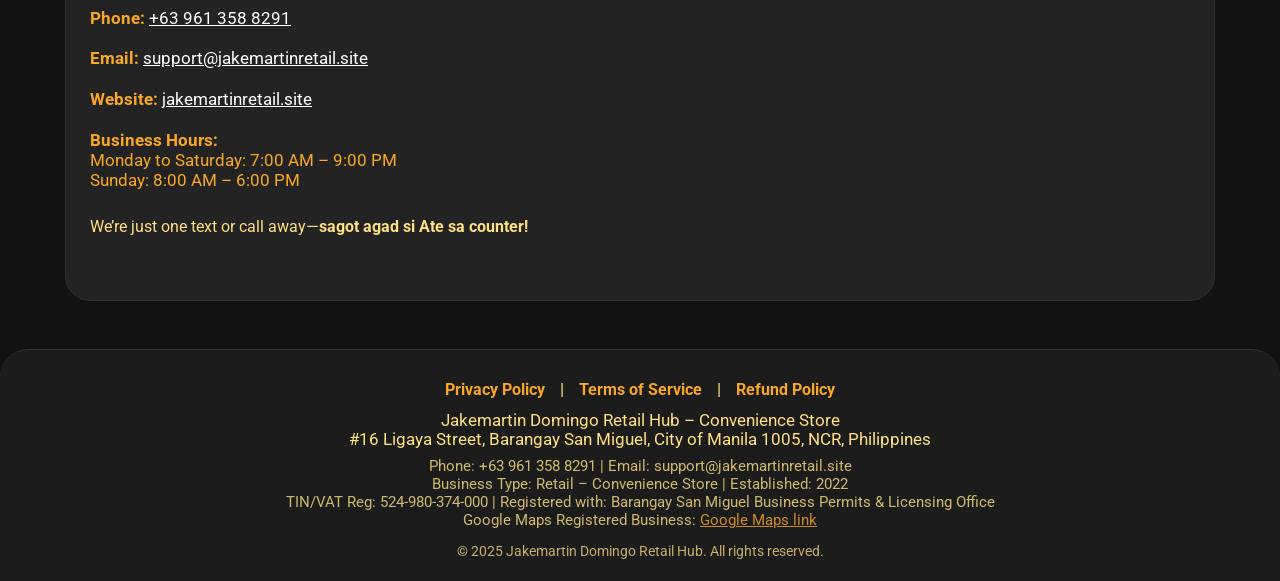
==== commit b6fb5edb: "Update site content and fix business registration data Co-Authored-By: Claude Sonnet 5 <noreply@anth" ====
--- a/index.html
+++ b/index.html
@@ -8,6 +8,8 @@
     <link rel="icon" type="image/png" href="image/LOGO.png">
     <link rel="preconnect" href="https://fonts.googleapis.com">
     <link href="https://fonts.googleapis.com/css?family=Montserrat:400,700|Roboto:400,500&display=swap" rel="stylesheet">
+    <link rel="preconnect" href="https://fonts.gstatic.com" crossorigin>
+    <link href="https://fonts.googleapis.com/css2?family=Bebas+Neue&display=swap" rel="stylesheet">
     <style>
         :root {
             --primary: #d32f2f;
@@ -805,6 +807,7 @@
             updateCart();
         });
     </script>
+  <link rel="stylesheet" href="polish.css">
 </head>
 <body>
     <header>
@@ -916,10 +919,10 @@
     <section class="contact-section" id="contact">
         <div class="section-title">Contact Us</div>
         <ul class="contact-list">
-            <li><b>Store Address:</b> #16 Ligaya Street, Barangay San Miguel, City of Manila, NCR, Philippines</li>
+            <li><b>Store Address:</b> #16 Ligaya Street, Barangay San Miguel, City of Manila 1005, NCR, Philippines</li>
             <li><b>Phone:</b> <a href="tel:+639613588291">+63 961 358 8291</a></li>
-            <li><b>Email:</b> <a href="mailto:contact@jakemartindomingohub.com">contact@jakemartindomingohub.com</a></li>
-            <li><b>Website:</b> <a href="https://jakemartindomingohub.com" target="_blank">jakemartindomingohub.com</a></li>
+            <li><b>Email:</b> <a href="mailto:support@jakemartinretail.site">support@jakemartinretail.site</a></li>
+            <li><b>Website:</b> <a href="https://jakemartinretail.site" target="_blank">jakemartinretail.site</a></li>
             <li><b>Business Hours:</b> <br>
                 Monday to Saturday: 7:00 AM – 9:00 PM<br>
                 Sunday: 8:00 AM – 6:00 PM
@@ -936,28 +939,28 @@
         </div>
         <div class="footer-company">
             Jakemartin Domingo Retail Hub – Convenience Store<br>
-            #16 Ligaya Street, Barangay San Miguel, City of Manila, NCR, Philippines
+            #16 Ligaya Street, Barangay San Miguel, City of Manila 1005, NCR, Philippines
         </div>
         <div class="footer-meta">
-            Phone: +63 961 358 8291 | Email: contact@jakemartindomingohub.com<br>
+            Phone: +63 961 358 8291 | Email: support@jakemartinretail.site<br>
             Business Type: Retail – Convenience Store | Established: 2022<br>
             TIN/VAT Reg: 524-980-374-000 | Registered with: Barangay San Miguel Business Permits & Licensing Office<br>
-            Google Maps Registered Business: <a href="#" target="_blank">Google Maps link</a>
+            Google Maps Registered Business: <a href="https://www.google.com/maps/search/?api=1&amp;query=%2316%20Ligaya%20Street%2C%20Barangay%20San%20Miguel%2C%20City%20of%20Manila%2C%20NCR%2C%20Philippines" target="_blank">Google Maps link</a>
         </div>
         <div style="margin-top:14px; font-size:0.88rem; color:#ffe082; opacity:0.75;">
             &copy; 2025 Jakemartin Domingo Retail Hub. All rights reserved.
         </div>
     </footer>
 
-    <button class="cart-fab" id="cart-fab" aria-label="Keranjang Belanja">
+    <button class="cart-fab" id="cart-fab" aria-label="Shopping Cart">
         <span class="cart-fab-icon">&#128722;</span>
         <span class="cart-fab-count" id="cart-fab-count">0</span>
     </button>
     <div class="cart-modal-overlay" id="cart-modal-overlay">
         <div class="cart-modal">
             <div class="cart-modal-header">
-                <span>Total Belanja</span>
-                <button class="cart-modal-close" id="cart-modal-close" aria-label="Tutup">&times;</button>
+                <span>Cart Total</span>
+                <button class="cart-modal-close" id="cart-modal-close" aria-label="Close">&times;</button>
             </div>
             <ul class="cart-modal-list" id="cart-modal-list">
             </ul>
--- a/polish.css
+++ b/polish.css
@@ -0,0 +1,87 @@
+:root {
+  --red: #e4312b;
+  --amber: #f9a825;
+  --ink: #121212;
+  --panel: #1c1c1c;
+  --card: #232323;
+  --line: #333;
+  --text: #f0ede6;
+  --muted: #a8a299;
+  --radius: 1.2rem;
+  --shadow: 0 20px 42px -24px rgba(0,0,0,.6);
+  --display: 'Bebas Neue', 'Montserrat', sans-serif;
+}
+html { scroll-behavior: smooth; }
+body { background: var(--ink); color: var(--text); -webkit-font-smoothing: antialiased; }
+a { color: var(--amber); }
+section[id] { scroll-margin-top: 180px; }
+h1, h2, .section-title, .cart-title { font-family: var(--display); letter-spacing: .02em; }
+
+/* Header: 24-hour signage feel */
+header { background: rgba(18,18,18,.92); backdrop-filter: blur(6px); border-bottom: 3px solid var(--amber); padding: .7rem 1.2rem; }
+.logo-img { width: 46px; height: 46px; border-radius: 50%; border: 2px solid var(--amber); }
+.nav-links a { font-weight: 700; font-size: .88rem; color: var(--text); letter-spacing: .02em; }
+.nav-links a.active, .nav-links a:hover { color: var(--amber); }
+.burger-icon span { background: var(--amber); }
+
+main, .hero, .section, .cart-section, .contact-section { max-width: 1100px; margin-left: auto; margin-right: auto; padding-left: 1.5rem; padding-right: 1.5rem; }
+.section, .cart-section, .contact-section { margin-top: clamp(3.2rem, 7vw, 5.5rem); margin-bottom: 0; }
+.section-title { font-size: clamp(2rem, 4vw, 2.8rem); color: var(--amber); margin-bottom: 1.2rem; }
+
+/* Hero */
+.hero {
+  background: linear-gradient(150deg, var(--red) 0%, #7a0f0c 100%); color: #ffe9e5;
+  border-radius: 1.8rem; padding: clamp(2rem, 5vw, 3.8rem) 1.5rem; margin-top: 1.6rem;
+  box-shadow: var(--shadow); position: relative; overflow: hidden;
+}
+.hero::after { content: '24/7'; position: absolute; top: 1.5rem; right: 2rem; font-family: var(--display); font-size: 1.6rem; letter-spacing: .1em; background: var(--amber); color: var(--ink); padding: .3rem 1rem; border-radius: 999px; }
+.hero h1 { font-size: clamp(2.1rem, 4.4vw, 3.2rem); color: #fff; max-width: 18ch; }
+.hero h2 { font-family: 'Montserrat', sans-serif; font-weight: 600; font-size: 1.1rem; color: var(--amber); margin: .6rem 0 1.2rem; letter-spacing: 0; }
+.hero p { max-width: 60ch; color: #ffd8d2; }
+.hero b { color: var(--amber); }
+.btn-shop { margin-top: 1.4rem; background: var(--amber); color: var(--ink); border: none; border-radius: 999px; padding: .9rem 2.2rem; font-weight: 800; font-size: 1rem; cursor: pointer; }
+.btn-shop:hover { background: #fff; }
+
+/* About */
+.about-content { background: var(--panel); border: 1px solid var(--line); border-radius: 1.6rem; padding: clamp(1.8rem,4vw,3rem); }
+.values-list { list-style: none; margin: 1.2rem 0; display: grid; gap: .6rem; }
+.values-list li { background: var(--card); border-left: 4px solid var(--amber); border-radius: 0 .8rem .8rem 0; padding: .7rem 1rem; font-size: .92rem; color: var(--text); }
+
+/* Products */
+.products-grid { display: grid; grid-template-columns: repeat(3, 1fr); gap: 1.3rem; }
+.product-card { background: var(--card); border: 1px solid var(--line); border-radius: 1.1rem; padding: 0 0 1.2rem; overflow: hidden; transition: transform .2s, border-color .2s; }
+.product-card:hover { transform: translateY(-5px); border-color: var(--amber); }
+.product-img { width: 100%; height: 170px; object-fit: contain; background: var(--panel); padding: 1rem; margin-bottom: .8rem; }
+.product-title { font-family: var(--display); color: var(--amber); font-size: 1.2rem; letter-spacing: .01em; padding: 0 1rem; }
+.product-desc { color: var(--muted); font-size: .84rem; padding: .3rem 1rem 0; }
+.product-info { color: var(--muted); font-size: .76rem; padding: .4rem 1rem 0; }
+.product-price { color: #fff; font-weight: 800; font-size: 1.15rem; padding: .3rem 1rem .8rem; }
+.add-cart-btn { margin: 0 1rem; width: calc(100% - 2rem); background: var(--red); color: #fff; border: none; border-radius: 999px; padding: .65rem; font-weight: 700; cursor: pointer; }
+.add-cart-btn:hover { background: var(--amber); color: var(--ink); }
+
+/* Cart */
+.cart-section { background: var(--panel); border: 1px solid var(--line); border-radius: 1.3rem; padding: 1.8rem 1.5rem !important; }
+.checkout-btn, .cart-modal-checkout-btn { background: var(--amber); color: var(--ink); border: none; border-radius: 999px; padding: .75rem 1.4rem; font-weight: 800; cursor: pointer; }
+.checkout-btn:hover:not(:disabled), .cart-modal-checkout-btn:hover:not(:disabled) { background: #fff; }
+.cart-fab { background: var(--red); box-shadow: 0 14px 28px -8px rgba(228,49,43,.6); }
+.cart-modal { background: var(--panel); border-radius: 1.3rem; }
+.cart-modal-close { color: var(--text); }
+
+/* Contact */
+.contact-section { background: var(--card); border: 1px solid var(--line); border-radius: 1.6rem; padding: clamp(1.8rem,4vw,3rem) 1.5rem !important; }
+.contact-list { list-style: none; display: grid; gap: .6rem; margin: 1rem 0; }
+.contact-list b { color: var(--amber); }
+.contact-list a { color: #fff; text-decoration: underline; }
+
+footer { background: var(--panel); border-top: 1px solid var(--line); border-radius: 1.8rem 1.8rem 0 0; margin-top: 3rem; }
+.footer-links a { color: var(--amber); }
+
+@media (max-width: 1000px) {
+  .products-grid { grid-template-columns: 1fr 1fr; }
+}
+@media (max-width: 600px) {
+  .products-grid { grid-template-columns: 1fr; }
+  .hero { border-radius: 1.4rem; }
+  .hero::after { position: static; display: inline-block; margin-bottom: 1rem; }
+}
+@media (prefers-reduced-motion: reduce) { html { scroll-behavior: auto; } * { transition: none !important; } }
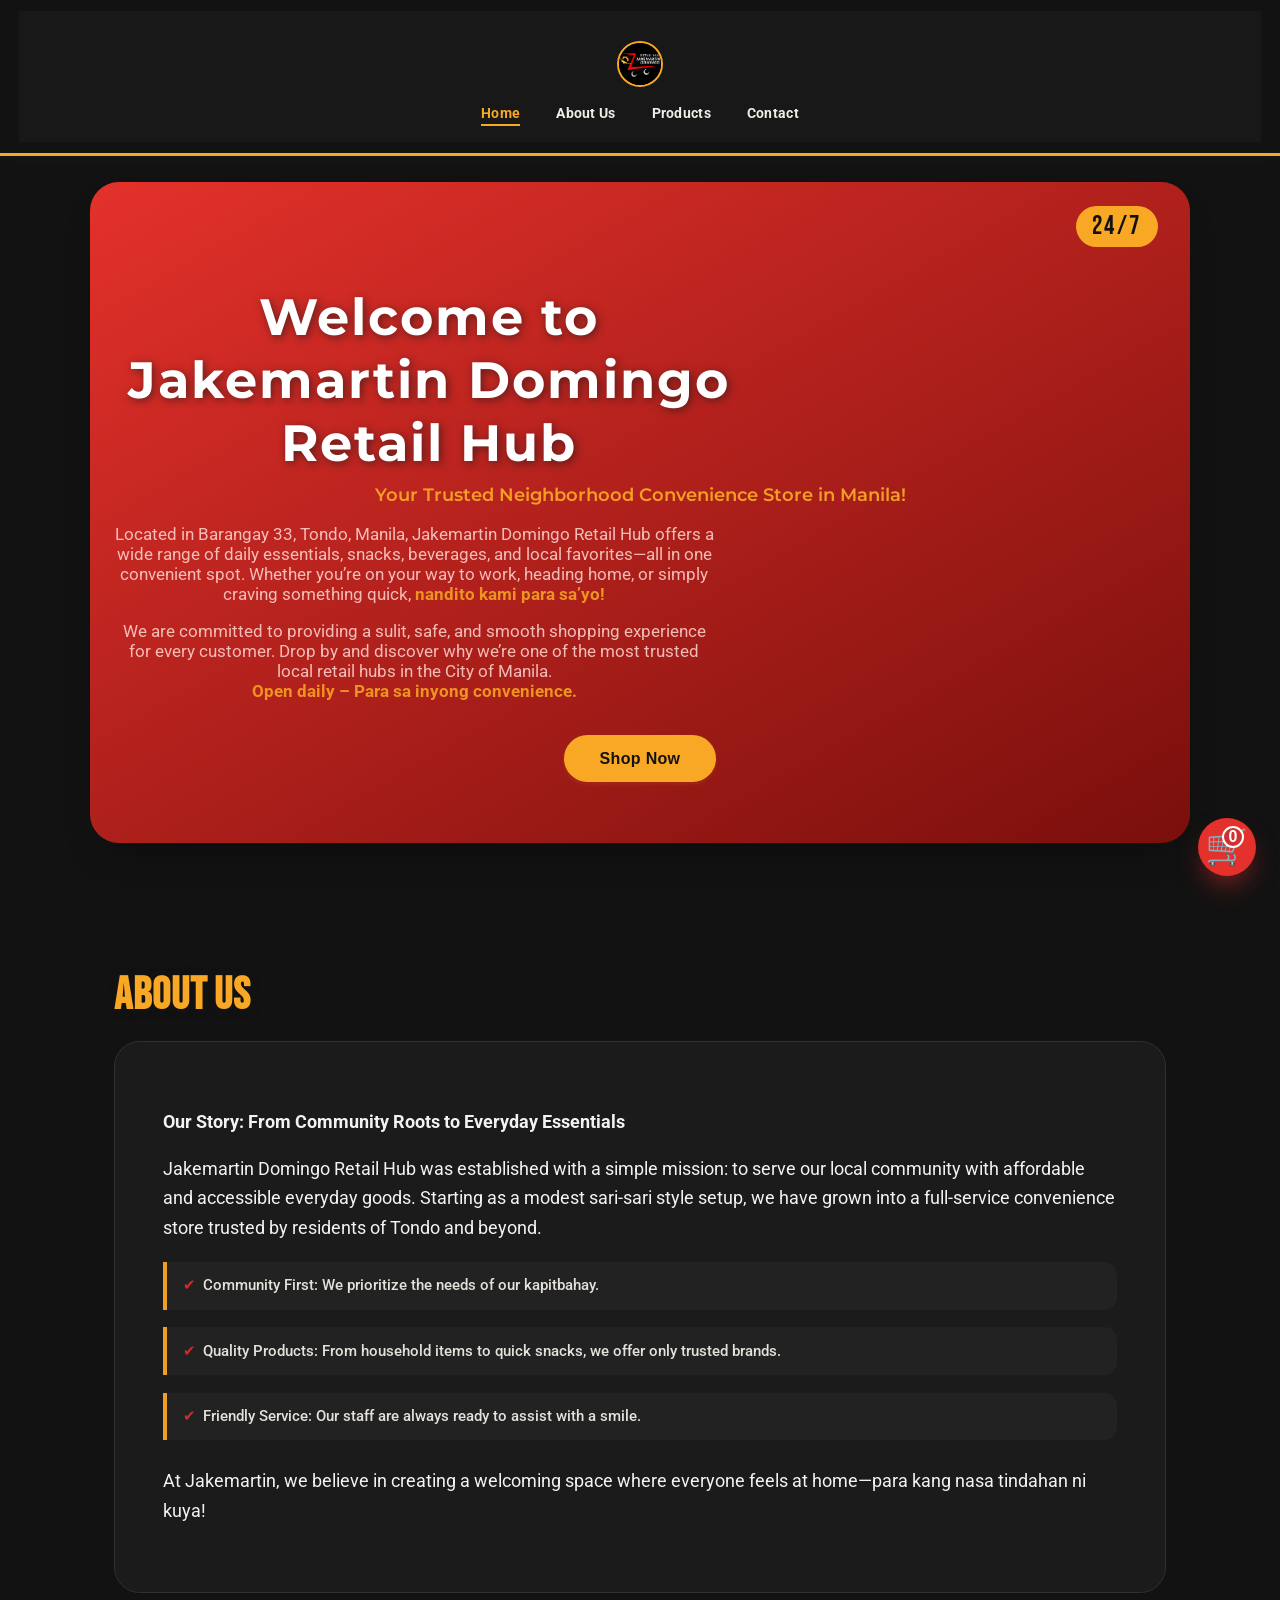
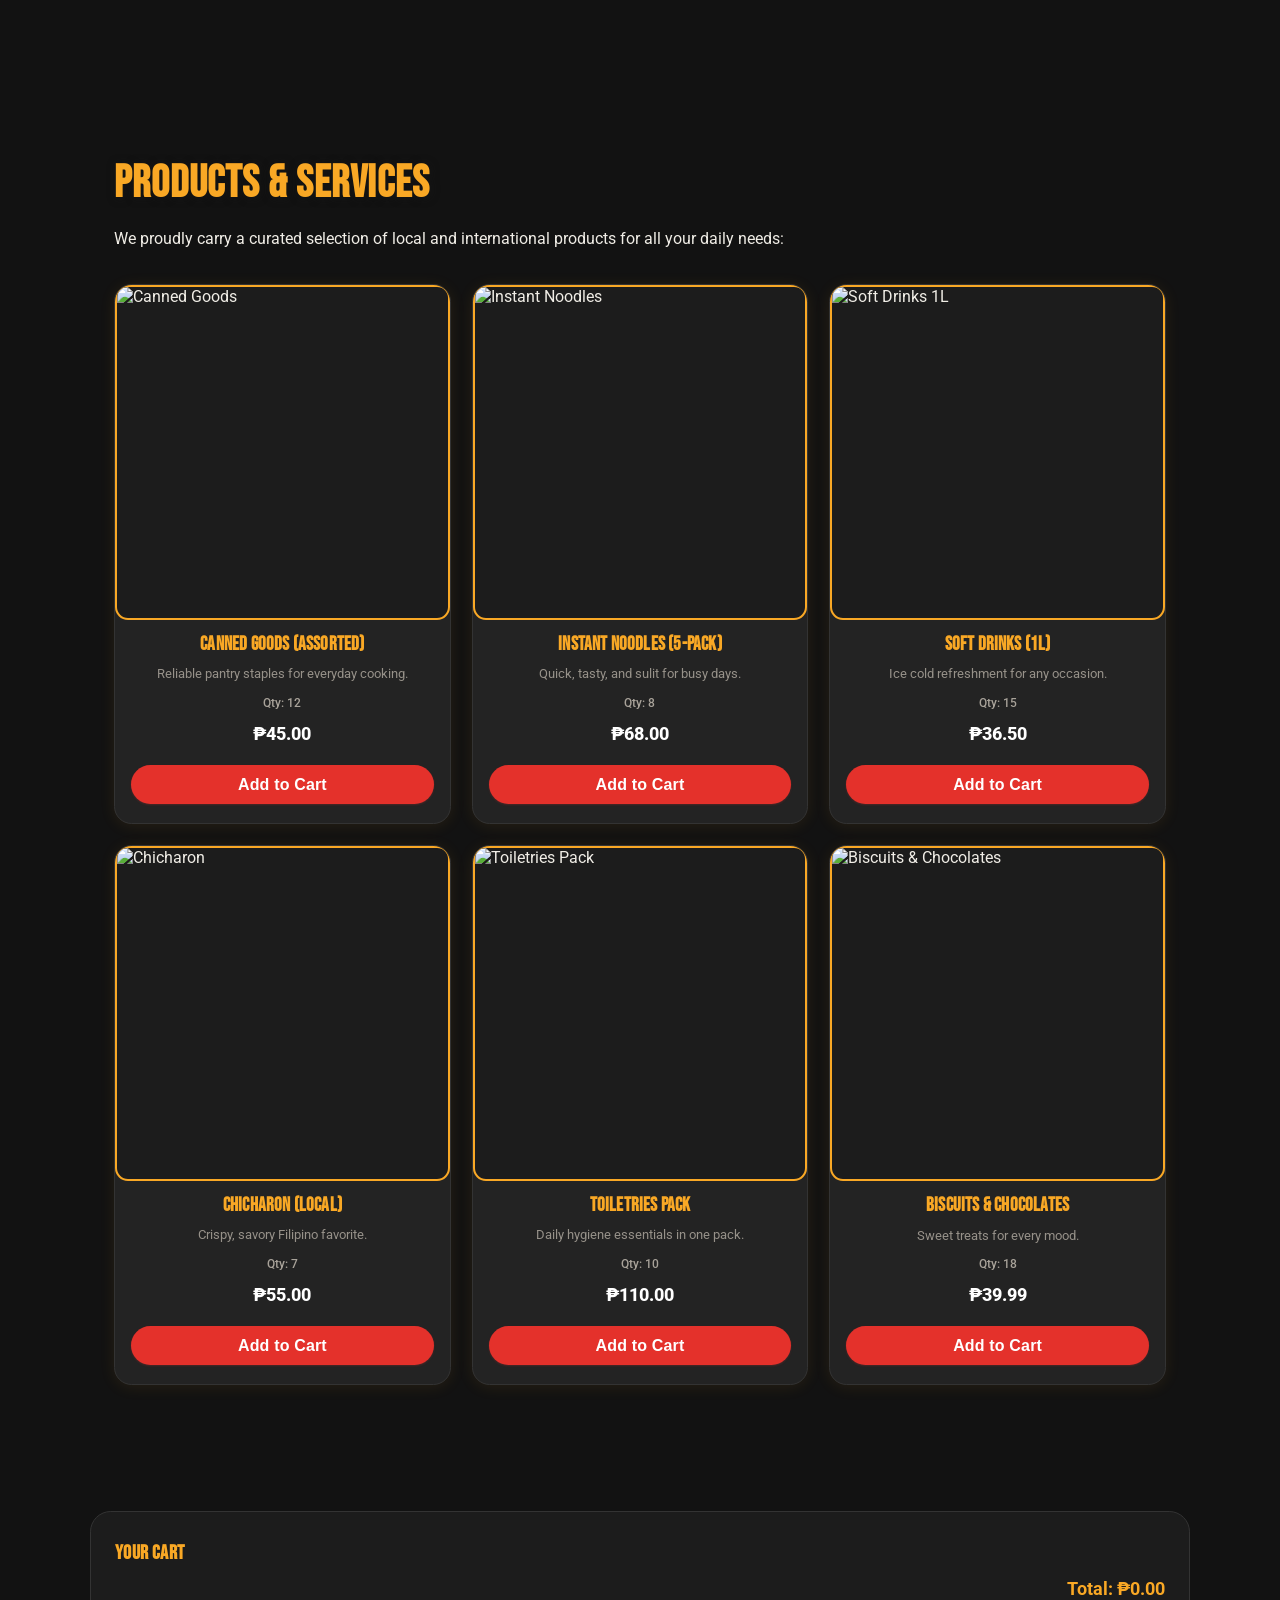
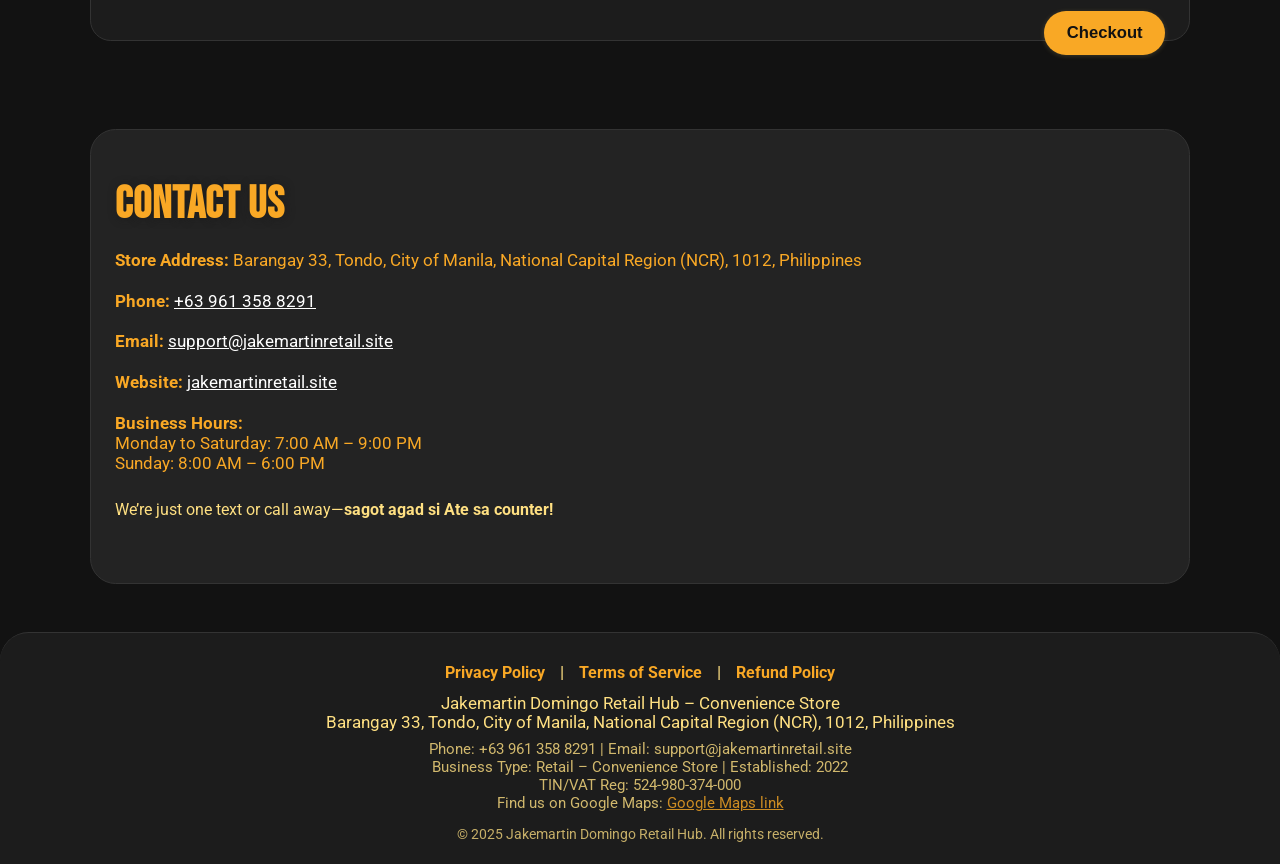
==== commit 8b9ce50a: "Update store address to Barangay 33, Tondo, Manila; fix header overflow and product photos" ====
--- a/index.html
+++ b/index.html
@@ -834,7 +834,7 @@
     <section class="hero" id="home">
         <h1>Welcome to Jakemartin Domingo Retail Hub</h1>
         <h2>Your Trusted Neighborhood Convenience Store in Manila!</h2>
-        <p>Located in the heart of Barangay San Miguel, Jakemartin Domingo Retail Hub offers a wide range of daily essentials, snacks, beverages, and local favorites—all in one convenient spot. Whether you’re on your way to work, heading home, or simply craving something quick, <b>nandito kami para sa’yo!</b></p>
+        <p>Located in Barangay 33, Tondo, Manila, Jakemartin Domingo Retail Hub offers a wide range of daily essentials, snacks, beverages, and local favorites—all in one convenient spot. Whether you’re on your way to work, heading home, or simply craving something quick, <b>nandito kami para sa’yo!</b></p>
         <p>We are committed to providing a sulit, safe, and smooth shopping experience for every customer. Drop by and discover why we’re one of the most trusted local retail hubs in the City of Manila.<br><b>Open daily – Para sa inyong convenience.</b></p>
         <button class="btn-shop" onclick="document.getElementById('products').scrollIntoView({behavior:'smooth'});">Shop Now</button>
     </section>
@@ -843,7 +843,7 @@
         <div class="section-title">About Us</div>
         <div class="about-content">
             <p><strong>Our Story: From Community Roots to Everyday Essentials</strong></p>
-            <p>Jakemartin Domingo Retail Hub was established with a simple mission: to serve our local community with affordable and accessible everyday goods. Starting as a modest sari-sari style setup, we have grown into a full-service convenience store trusted by residents of Barangay San Miguel and beyond.</p>
+            <p>Jakemartin Domingo Retail Hub was established with a simple mission: to serve our local community with affordable and accessible everyday goods. Starting as a modest sari-sari style setup, we have grown into a full-service convenience store trusted by residents of Tondo and beyond.</p>
             <ul class="values-list">
                 <li>Community First: We prioritize the needs of our kapitbahay.</li>
                 <li>Quality Products: From household items to quick snacks, we offer only trusted brands.</li>
@@ -919,7 +919,7 @@
     <section class="contact-section" id="contact">
         <div class="section-title">Contact Us</div>
         <ul class="contact-list">
-            <li><b>Store Address:</b> #16 Ligaya Street, Barangay San Miguel, City of Manila 1005, NCR, Philippines</li>
+            <li><b>Store Address:</b> Barangay 33, Tondo, City of Manila, National Capital Region (NCR), 1012, Philippines</li>
             <li><b>Phone:</b> <a href="tel:+639613588291">+63 961 358 8291</a></li>
             <li><b>Email:</b> <a href="mailto:support@jakemartinretail.site">support@jakemartinretail.site</a></li>
             <li><b>Website:</b> <a href="https://jakemartinretail.site" target="_blank">jakemartinretail.site</a></li>
@@ -939,13 +939,13 @@
         </div>
         <div class="footer-company">
             Jakemartin Domingo Retail Hub – Convenience Store<br>
-            #16 Ligaya Street, Barangay San Miguel, City of Manila 1005, NCR, Philippines
+            Barangay 33, Tondo, City of Manila, National Capital Region (NCR), 1012, Philippines
         </div>
         <div class="footer-meta">
             Phone: +63 961 358 8291 | Email: support@jakemartinretail.site<br>
             Business Type: Retail – Convenience Store | Established: 2022<br>
-            TIN/VAT Reg: 524-980-374-000 | Registered with: Barangay San Miguel Business Permits & Licensing Office<br>
-            Google Maps Registered Business: <a href="https://www.google.com/maps/search/?api=1&amp;query=%2316%20Ligaya%20Street%2C%20Barangay%20San%20Miguel%2C%20City%20of%20Manila%2C%20NCR%2C%20Philippines" target="_blank">Google Maps link</a>
+            TIN/VAT Reg: 524-980-374-000<br>
+            Find us on Google Maps: <a href="https://www.google.com/maps/search/?api=1&amp;query=Barangay%2033%2C%20Tondo%2C%20City%20of%20Manila%2C%20NCR%201012%2C%20Philippines" target="_blank">Google Maps link</a>
         </div>
         <div style="margin-top:14px; font-size:0.88rem; color:#ffe082; opacity:0.75;">
             &copy; 2025 Jakemartin Domingo Retail Hub. All rights reserved.
--- a/polish.css
+++ b/polish.css
@@ -85,3 +85,13 @@
   .hero::after { position: static; display: inline-block; margin-bottom: 1rem; }
 }
 @media (prefers-reduced-motion: reduce) { html { scroll-behavior: auto; } * { transition: none !important; } }
+
+/* === Quick fix 2026-11-07: layout cleanup === */
+*, *::before, *::after { box-sizing: border-box; }
+html, body { overflow-x: hidden; }
+header { width: 100% !important; max-width: 100%; -webkit-backdrop-filter: none !important; backdrop-filter: none !important; background: #121212 !important; }
+header .logo-container, header nav, #nav-links { max-width: 100%; }
+/* Product photos fill the card */
+.product-img { width: 100% !important; height: auto !important; aspect-ratio: 1 / 1; object-fit: cover !important; padding: 0 !important; display: block; }
+.product-card { display: flex; flex-direction: column; }
+.product-card button { margin-top: auto; }
